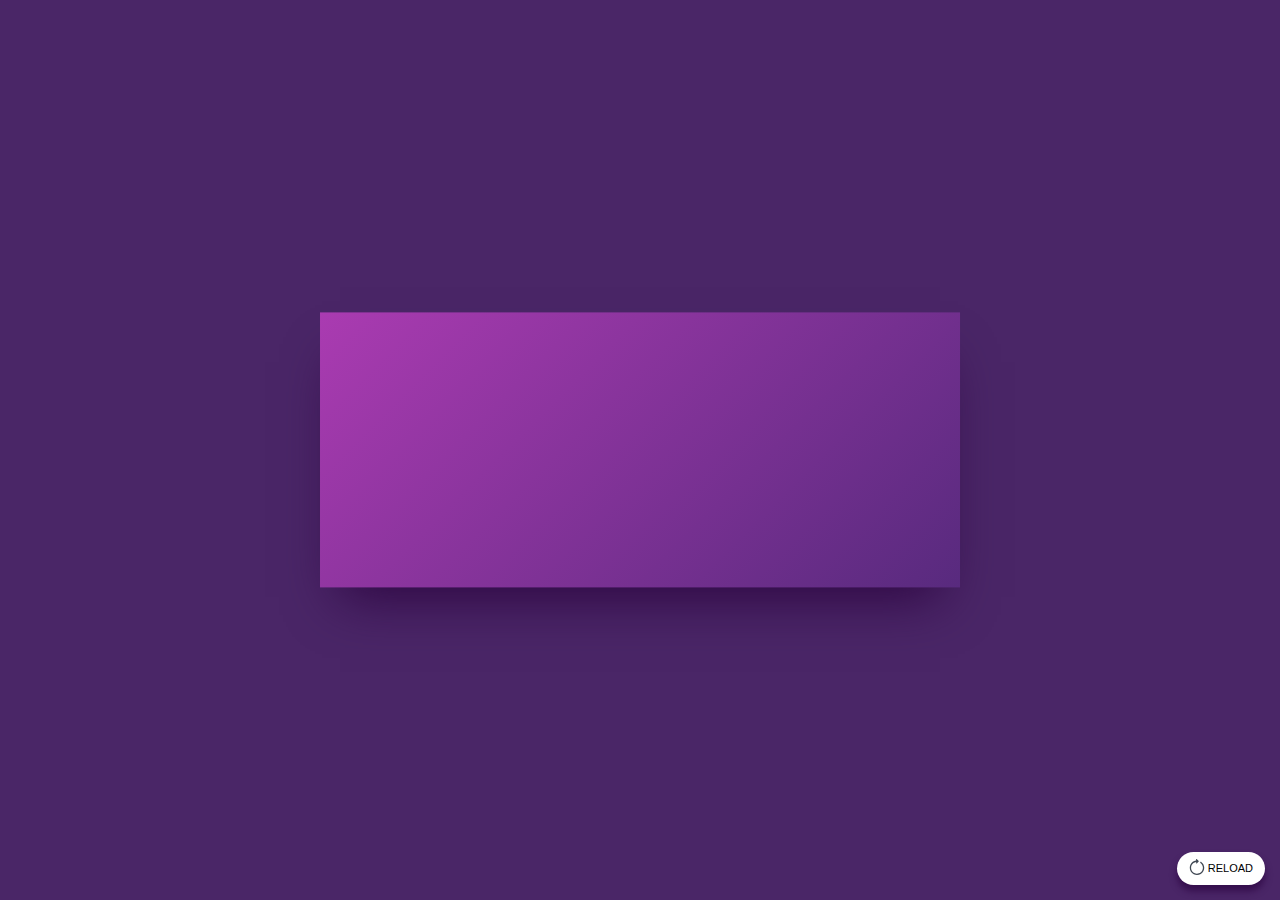
==== index.html @ 08e1f93e "css/ jsのファイルを作りました" ====
<!DOCTYPE html>
<html lang="ja">
<head>
    <meta charset="UTF-8">
    <meta http-equiv="X-UA-Compatible" content="IE=edge">
    <meta name="viewport" content="width=device-width, initial-scale=1.0">
    <title>Document</title>
    <link href="style.css" rel="stylesheet" type="text/css">
    <script type="text/javascript" src="script.js"></script>
</head>
<body>
    <svg class="intro" viewbox="0 0 200 86">
        <text text-anchor="start" x="10" y="30" class="text text-stroke" clip-path="url(#text1)">Where</text>
        <text text-anchor="start" x="10" y="50" class="text text-stroke" clip-path="url(#text2)">Ideas</text>
        <text text-anchor="start" x="10" y="70" class="text text-stroke" clip-path="url(#text3)">Begin.</text>
        <text text-anchor="start" x="10" y="30" class="text text-stroke text-stroke-2" clip-path="url(#text1)">Where</text>
        <text text-anchor="start" x="10" y="50" class="text text-stroke text-stroke-2" clip-path="url(#text2)">Ideas</text>
        <text text-anchor="start" x="10" y="70" class="text text-stroke text-stroke-2" clip-path="url(#text3)">Begin.</text>
        <defs>
          <clipPath id="text1">
            <text text-anchor="start" x="10" y="30" class="text">Where</text>
          </clipPath>
          <clipPath id="text2">
            <text text-anchor="start" x="10" y="50" class="text">Ideas</text>
          </clipPath>
          <clipPath id="text3">
            <text text-anchor="start" x="10" y="70" class="text">Begin.</text>
          </clipPath>
        </defs>
    </svg>
      <div>
        <button class="reload">
        <svg xmlns="http://www.w3.org/2000/svg" xmlns:xlink="http://www.w3.org/1999/xlink" version="1.1" id="Capa_1" x="0px" y="0px" width="16px" height="16px" viewBox="0 0 92.33 92.33" style="enable-background:new 0 0 92.33 92.33;" xml:space="preserve">
      <g>
          <path d="M70.598,16.753c-1.722-1.24-4.113-0.852-5.349,0.866c-1.242,1.716-0.853,4.113,0.865,5.35   c13.613,9.818,18.021,27.857,10.482,42.89c-4.082,8.138-11.088,14.202-19.726,17.066c-8.636,2.871-17.877,2.2-26.013-1.879   c-8.134-4.083-14.197-11.088-17.066-19.722c-2.866-8.642-2.197-17.877,1.886-26.014c4.958-9.89,14.458-16.779,25.413-18.429   c0.074-0.008,0.137-0.036,0.211-0.053l0.157,7.571c0.021,0.839,0.542,1.585,1.321,1.889c0.782,0.305,1.672,0.11,2.25-0.496   l10.904-11.379c0.794-0.828,0.764-2.142-0.062-2.933L44.492,0.577c-0.606-0.582-1.499-0.739-2.267-0.399   c-0.251,0.108-0.476,0.269-0.662,0.462c-0.372,0.389-0.585,0.919-0.579,1.479l0.151,7.212c-0.385-0.063-0.78-0.087-1.188-0.027   c-13.418,2.021-25.052,10.46-31.125,22.571C-1.499,52.451,6.85,77.584,27.424,87.901c5.989,3.005,12.362,4.429,18.646,4.429   c15.306,0,30.065-8.439,37.382-23.028C92.688,50.884,87.284,28.782,70.598,16.753z" fill="#404853"/></svg>  reload
      </button>
      </div>

</body>
</html>
---- style.css ----
body {
  height: 100vh;
  padding: 0;
  margin: 0;
  background: #4a2667;
}

svg.intro {
  background: linear-gradient(135deg, #aa3bb1, #582a7e);
  max-width: 800px;
  position: absolute;
  top: 50%;
  left: 50%;
  transform: translate(-50%, -50%);
  box-shadow: 0 30px 50px -20px rgb(46, 6, 66);
  
  .text { 
    display: none;
  }
  &.go {
    .text {
      font-family: Arial, sans-serif;
      font-size: 20px;
      text-transform: uppercase;
      display: block;
    }
    .text-stroke {
      fill: none;
      stroke: #51256f;
      stroke-width: 2.8px;
      stroke-dashoffset: -900;
      stroke-dasharray: 900;
      stroke-linecap: butt;
      stroke-linejoin: round;
      animation: dash 2.5s ease-in-out forwards;
    }
    .text-stroke:nth-child(2) {
      animation-delay: .3s;
    }
    .text-stroke:nth-child(3) {
      animation-delay: .9s;
    }
    .text-stroke-2 {
      stroke: #f6bdfa;
      animation-delay: 1.2s;
    }
    .text-stroke:nth-child(5) {
      animation-delay: 1.5s;
    }
    .text-stroke:nth-child(6) {
      animation-delay: 1.8s;
    }
  }
}

@keyframes dash {
  100% {
    stroke-dashoffset: 0;
  }
}

.reload {
  position: absolute;
  bottom: 15px;
  right: 15px;
  background: #fff;
  border: none;
  border-radius: 20px;
  outline: none!important;
  font-size: 11px;
  line-height: 1.5;
  padding: 8px 12px;
  text-transform: uppercase;
  z-index: 10;
  cursor: pointer;
  box-shadow: 0 6px 7px #350e4c;
  transition: all .1s cubic-bezier(.67, .13, .1, .81);
  &:hover {
    box-shadow: 0 4px 4px #350e4c;
    transform: translateY(1px);
  }
  &:active {
    box-shadow: 0 1px 2px #244B94;
    transform: translateY(2px);
  }
  svg {
    vertical-align: middle;
    position: relative;
    top: -2px;
  }
}
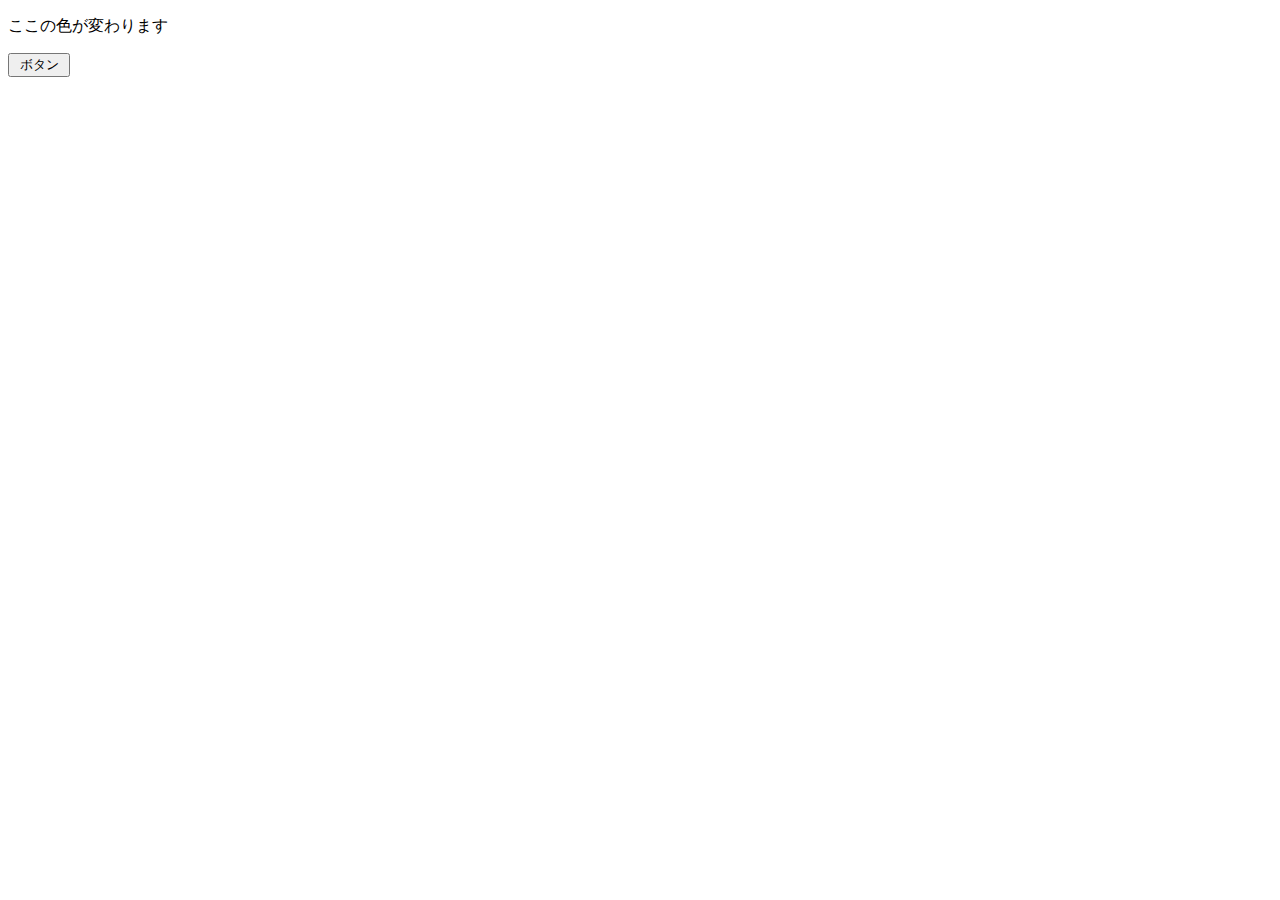
==== commit b71f1a40: "jsの動きを確認しました" ====
--- a/index.html
+++ b/index.html
@@ -6,35 +6,11 @@
     <meta name="viewport" content="width=device-width, initial-scale=1.0">
     <title>Document</title>
     <link href="style.css" rel="stylesheet" type="text/css">
+
     <script type="text/javascript" src="script.js"></script>
 </head>
 <body>
-    <svg class="intro" viewbox="0 0 200 86">
-        <text text-anchor="start" x="10" y="30" class="text text-stroke" clip-path="url(#text1)">Where</text>
-        <text text-anchor="start" x="10" y="50" class="text text-stroke" clip-path="url(#text2)">Ideas</text>
-        <text text-anchor="start" x="10" y="70" class="text text-stroke" clip-path="url(#text3)">Begin.</text>
-        <text text-anchor="start" x="10" y="30" class="text text-stroke text-stroke-2" clip-path="url(#text1)">Where</text>
-        <text text-anchor="start" x="10" y="50" class="text text-stroke text-stroke-2" clip-path="url(#text2)">Ideas</text>
-        <text text-anchor="start" x="10" y="70" class="text text-stroke text-stroke-2" clip-path="url(#text3)">Begin.</text>
-        <defs>
-          <clipPath id="text1">
-            <text text-anchor="start" x="10" y="30" class="text">Where</text>
-          </clipPath>
-          <clipPath id="text2">
-            <text text-anchor="start" x="10" y="50" class="text">Ideas</text>
-          </clipPath>
-          <clipPath id="text3">
-            <text text-anchor="start" x="10" y="70" class="text">Begin.</text>
-          </clipPath>
-        </defs>
-    </svg>
-      <div>
-        <button class="reload">
-        <svg xmlns="http://www.w3.org/2000/svg" xmlns:xlink="http://www.w3.org/1999/xlink" version="1.1" id="Capa_1" x="0px" y="0px" width="16px" height="16px" viewBox="0 0 92.33 92.33" style="enable-background:new 0 0 92.33 92.33;" xml:space="preserve">
-      <g>
-          <path d="M70.598,16.753c-1.722-1.24-4.113-0.852-5.349,0.866c-1.242,1.716-0.853,4.113,0.865,5.35   c13.613,9.818,18.021,27.857,10.482,42.89c-4.082,8.138-11.088,14.202-19.726,17.066c-8.636,2.871-17.877,2.2-26.013-1.879   c-8.134-4.083-14.197-11.088-17.066-19.722c-2.866-8.642-2.197-17.877,1.886-26.014c4.958-9.89,14.458-16.779,25.413-18.429   c0.074-0.008,0.137-0.036,0.211-0.053l0.157,7.571c0.021,0.839,0.542,1.585,1.321,1.889c0.782,0.305,1.672,0.11,2.25-0.496   l10.904-11.379c0.794-0.828,0.764-2.142-0.062-2.933L44.492,0.577c-0.606-0.582-1.499-0.739-2.267-0.399   c-0.251,0.108-0.476,0.269-0.662,0.462c-0.372,0.389-0.585,0.919-0.579,1.479l0.151,7.212c-0.385-0.063-0.78-0.087-1.188-0.027   c-13.418,2.021-25.052,10.46-31.125,22.571C-1.499,52.451,6.85,77.584,27.424,87.901c5.989,3.005,12.362,4.429,18.646,4.429   c15.306,0,30.065-8.439,37.382-23.028C92.688,50.884,87.284,28.782,70.598,16.753z" fill="#404853"/></svg>  reload
-      </button>
-      </div>
-
+    <p id="target">ここの色が変わります</p>
+  <input type="button" value=" ボタン " onclick="changeColor('target');" />
 </body>
 </html>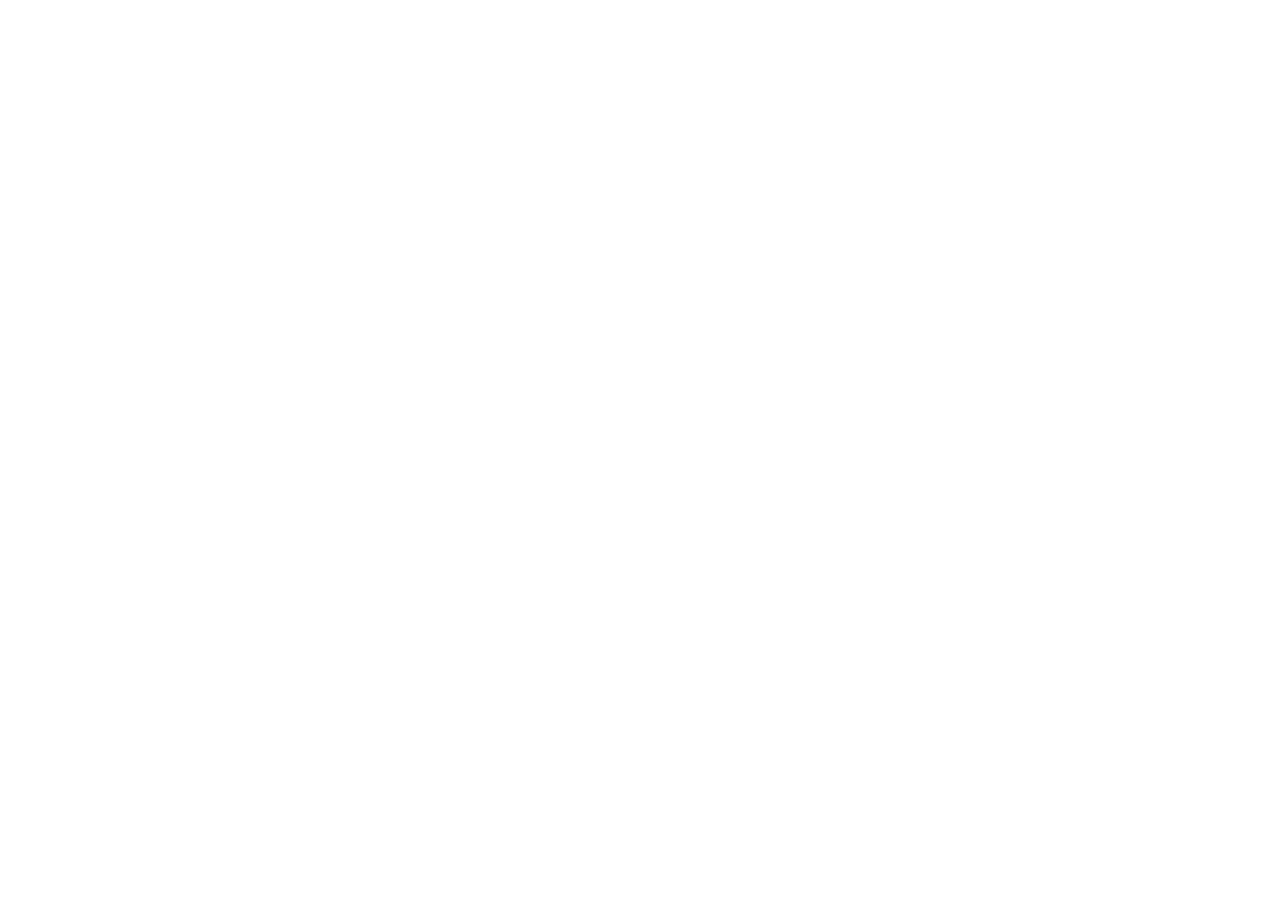
==== commit c4c08ec2: "js: 動作に関するコードのテンプレートを貼りました" ====
--- a/index.html
+++ b/index.html
@@ -10,7 +10,6 @@
     <script type="text/javascript" src="script.js"></script>
 </head>
 <body>
-    <p id="target">ここの色が変わります</p>
-  <input type="button" value=" ボタン " onclick="changeColor('target');" />
+    
 </body>
 </html>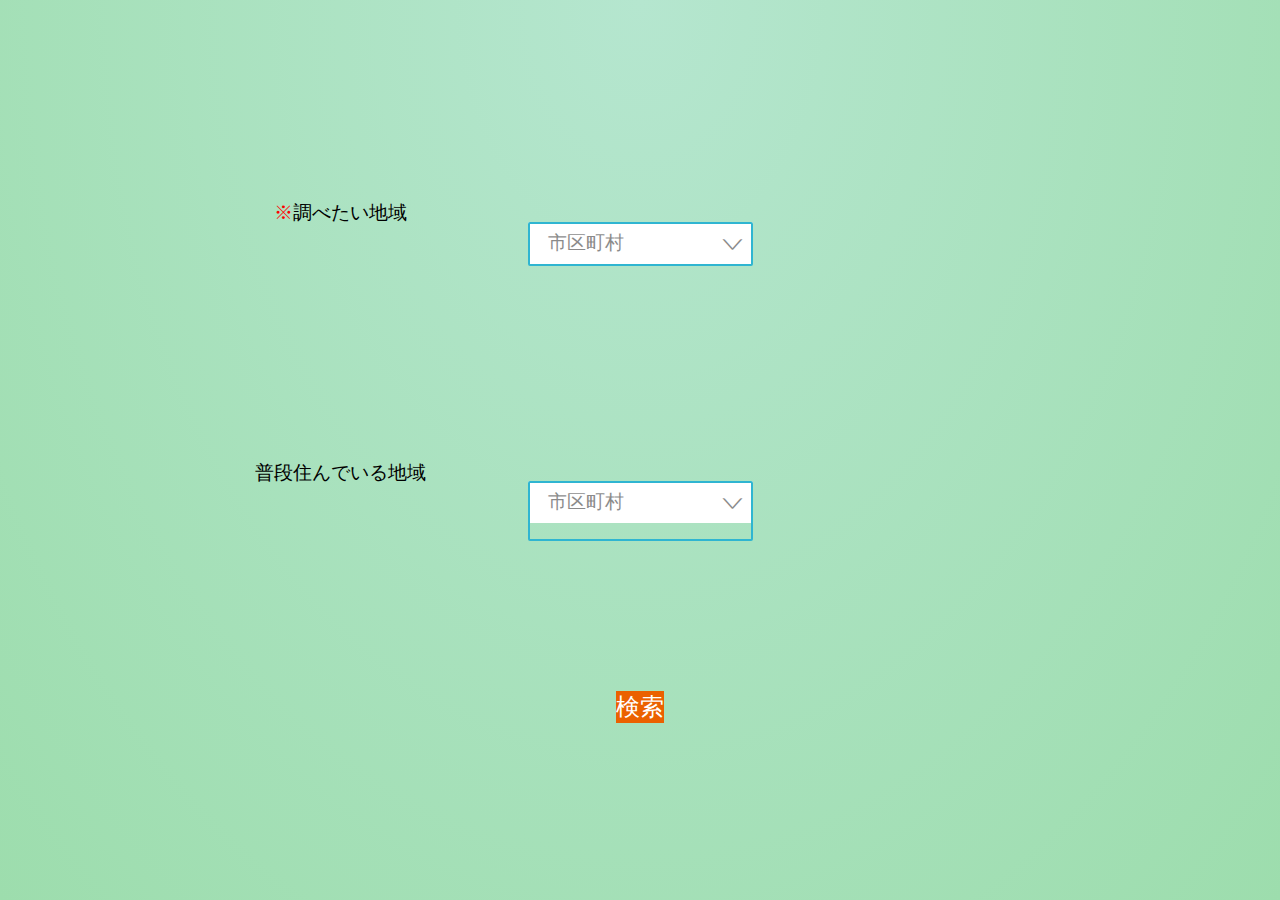
==== commit c7b6bd70: "html/css/js 繋げました" ====
--- a/index.html
+++ b/index.html
@@ -10,6 +10,93 @@
     <script type="text/javascript" src="script.js"></script>
 </head>
 <body>
+  <form class="wrap">
+    <p><span style="color:red;">※</span>調べたい地域
+    <ul class="select1">
+      <li>
+        <input class="select_close" type="radio" name="awesomeness" id="awesomeness-close" value=""/>
+        <span class="select_label select_label-placeholder">市区町村</span>
+      </li>
+      
+      <li class="select_items">
+        <input class="select_expand" type="radio" name="awesomeness" id="awesomeness-opener"/>
+        <label class="select_closeLabel" for="awesomeness-close"></label>
+        
+        <ul class="select_options">
+          <li class="select_option">
+            <input class="select_input" type="radio" name="awesomeness" id="awesomeness-toshima"/>
+            <label class="select_label" for="awesomeness-toshima">豊島区</label>
+          </li>
+  
+          <li class="select_option">
+            <input class="select_input" type="radio" name="awesomeness" id="awesomeness-shibuya"/>
+            <label class="select_label" for="awesomeness-shibuya">渋谷区</label>
+          </li>
+  
+          <li class="select_option">
+            <input class="select_input" type="radio" name="awesomeness" id="awesomeness-bunkyou"/>
+            <label class="select_label" for="awesomeness-bunkyou">文京区</label>
+          </li>
+  
+        </ul>
+        
+        <label class="select_expandLabel" for="awesomeness-opener"></label>
+      </li>
+    </ul>
+    </p>
+
+    <p>普段住んでいる地域
+    <ul class="select2">
+      <li>
+        <input class="select2_close" type="radio" name="awesomeness2" id="awesomeness2-close" value=""/>
+        <span class="select2_label select2_label-placeholder">市区町村</span>
+      </li>
+      
+      <li class="select2_items">
+        <input class="select2_expand" type="radio" name="awesomeness2" id="awesomeness2-opener"/>
+        <label class="select2_closeLabel" for="awesomeness2-close"></label>
+        
+        <ul class="select2_options">
+          <li class="select2_option">
+            <input class="selec2_input" type="radio" name="awesomeness2" id="awesomeness2-toshima"/>
+            <label class="select2_label" for="awesomeness2-toshima">豊島区</label>
+          </li>
+  
+          <li class="select2_option">
+            <input class="select2_input" type="radio" name="awesomeness2" id="awesomeness2-shibuya"/>
+            <label class="select2_label" for="awesomeness2-shibuya">渋谷区</label>
+          </li>
+  
+          <li class="select2_option">
+            <input class="select2_input" type="radio" name="awesomeness2" id="awesomeness2-bunkyou"/>
+            <label class="select2_label" for="awesomeness2-bunkyou">文京区</label>
+          </li>
+  
+        </ul>
+        
+        <label class="select2_expandLabel" for="awesomeness2-opener"></label>
+      </li>
+    </ul>
+   </p>
+
+    <div class="form-example">
+      <input type="submit" value="検索">
+    </div>
+
     
+  </form>
+  
+  <!--
+    <p id="target">ここの色が変わります</p>
+    <form id="form1">
+      <input id="sbox"  id="s" name="s" type="text" placeholder="キーワードを入力" />
+      <input id="sbtn" type="submit" value="検索" />
+    </form>
+    <form id="form2">
+      <input id="sbox"  id="t" name="t" type="text" placeholder="キーワードを入力" />
+      <input id="sbtn" type="submit" value="検索" />
+    </form>
+  <input type="button" value=" ボタン " onclick="changeColor('target');" />
+  -->
 </body>
 </html>--- a/style.css
+++ b/style.css
@@ -0,0 +1,560 @@
+/*------------∞
+|  reset.css  |
+∞------------*/
+/* ∞∞ postcss ∞∞ */
+
+/* ∞∞ font ∞∞ */
+@import url(https://fonts.googleapis.com/css?family=Lato:300,900);
+body {
+  font-family: 'Lato', sans-serif;
+}
+/* ∞∞ global ∞∞ */
+  * {
+    position: relative;
+    margin: 0;
+    padding: 0;
+    box-sizing: border-box;
+    border-color: inherit;
+  }
+
+  body {
+    width: 100vw;
+    height: 100vh;
+    overflow-x: hidden;
+    overflow-y: scroll;
+    font-size: 100%;
+    font-style: normal;
+    font-weight: 300;
+    line-height: 1;
+    margin: 0;
+    padding: 0;
+  }
+  
+/* ∞∞ text styling ∞∞ */
+  h1, h2, h3, h4, h5, h6, p, em, a, b, strong {
+    font-style: normal;
+    font-weight: 300;
+  }
+
+  strong {
+    font-size: 1.15em;
+  }
+
+  small {
+    font-size: .85em;
+  }
+
+  ul,
+  ol,
+  menu {
+    list-style: none;
+  }
+
+  sub,
+  sup {
+    font-size: .75em;
+    line-height: 0;
+    position: relative;
+    vertical-align: baseline;
+  }
+  
+  sup {
+    top: -0.5em;
+  }
+  
+  sub {
+    bottom: -0.25em;
+  }
+
+  code,
+  kbd,
+  pre,
+  samp {
+    font-family: monospace, monospace;
+    font-size: 1em;
+  }
+
+  abbr[title] {
+    border-bottom: 1px dotted;
+  }
+  
+  dfn {
+    font-style: italic;
+  }
+
+/* ∞∞ form elements ∞∞ */
+  button,
+  input,
+  optgroup,
+  select1,
+  select2,
+  textarea {
+    color: inherit;
+    font: inherit;
+    margin: 0;
+    background: transparent;
+    outline: none;
+    border: none;
+    border-radius: 0;
+    -webkit-appearance: none;
+       -moz-appearance: none;
+            appearance: none;
+  }
+  
+  button,
+  select1,
+  select2 {
+    text-transform: none;
+    cursor: pointer;
+  }
+
+  button[disabled],
+  html input[disabled] {
+    cursor: default;
+  }
+  
+  fieldset {
+    border: none;
+    margin: 0;
+    padding: 0;
+    min-width: 0;
+  }
+
+  textarea {
+    resize: none;
+  }
+
+/* ∞∞ link styling ∞∞ */
+  a {
+    display: inline;
+    text-decoration: none;
+    color: inherit;
+    cursor: pointer;
+  }
+
+  a:active,
+  a:hover {
+    outline: 0;
+  }
+
+  /* a::before {
+    width: 100%;
+    height: .2rem;
+    position: absolute;
+    bottom: 0;
+    left: 0;
+    background-color: #7ac;
+  }
+
+  a:hover::before {
+    background-color: #49e;
+    height: .35rem;
+  } */
+
+/* ∞∞ hr using box ∞∞ */
+  hr {
+    border: none;
+    box-sizing: border-box;
+    height: .075rem;
+  }
+
+/* ∞∞ hidden ∞∞ */
+  [hidden],
+  template {
+    display: none;
+  }
+
+/* ∞∞ media specific ∞∞ */
+  audio:not([controls]) {
+    display: none;
+    height: 0;
+  }
+
+/* ∞∞ tables ∞∞ */
+  table {
+    border-collapse: collapse;
+    border-spacing: 0;
+    border: none;
+  }
+
+  td,
+  th {
+    margin: 0;
+    padding: 0;
+    font-weight: inherit;
+    text-align: inherit;
+  }
+
+
+/*====================================================== ∞∞ browser specific ∞∞ */
+
+/* ∞∞ IE ∞∞ */
+  article,
+  aside,
+  details,
+  figcaption,
+  figure,
+  footer,
+  header,
+  main,
+  menu,
+  nav,
+  section,
+  summary {
+    display: block;
+  }
+  
+  audio,
+  canvas,
+  progress,
+  video {
+    display: inline-block;
+    vertical-align: baseline;
+  }
+
+  a {
+    background-color: transparent;
+  }
+
+  button {
+    overflow: visible;
+  }
+
+  html {
+    -ms-text-size-adjust: 100%;
+  }
+
+  img {
+    border: none;
+  }
+
+  input[type="checkbox"],
+  input[type="radio"] {
+    box-sizing: border-box;
+    padding: 0;
+  }
+
+  legend {
+    border: none;
+    padding: 0;
+  }
+
+  mark {
+    background: #ff0;
+    color: #000;
+  }
+
+  svg:not(:root) {
+    overflow: hidden;
+  }
+
+  textarea {
+    overflow: auto;
+  }
+
+/* ∞∞ moz ∞∞ */
+  body {
+    -moz-osx-font-smoothing: grayscale;
+  }
+
+  button::-moz-focus-inner,
+  input::-moz-focus-inner {
+    border: none;
+    padding: 0;
+  }
+
+  input {
+    line-height: normal;
+  }
+
+/* ∞∞ webkit ∞∞ */
+  * {
+    -webkit-margin-before: 0;
+    -webkit-margin-after: 0;
+  }
+
+  html {
+    -webkit-text-size-adjust: 100%;
+  }
+
+  body {
+    -webkit-font-smoothing: antialiased !important;
+  }
+
+  blockquote {
+    -webkit-margin-before: 0;
+    -webkit-margin-after: 0;
+    -webkit-margin-start: 0;
+    -webkit-margin-end: 0;
+  }
+
+  fieldset {
+    -webkit-margin-start: 0;
+    -webkit-margin-end: 0;
+    -webkit-padding-before: 0;
+    -webkit-padding-start: 0;
+    -webkit-padding-end: 0;
+    -webkit-padding-after: 0;
+  }
+
+  input[type=number]::-webkit-inner-spin-button, 
+  input[type=number]::-webkit-outer-spin-button { 
+    -webkit-appearance: none; 
+    margin: 0; 
+    height: auto;
+  }
+
+  input[type="search"] {
+    -webkit-appearance: textfield;
+  }
+
+  input[type="search"]::-webkit-search-cancel-button,
+  input[type="search"]::-webkit-search-decoration,
+  progress {
+    -webkit-appearance: none;
+  }
+form {
+  width: 100%;
+  height: 100%;
+  padding-bottom: 75px;
+  display: flex;
+  justify-content: center;
+  align-items: center;
+  background-image: radial-gradient(at top, #b5e6cf, #9dddad);
+}
+
+.select1 {
+  width: 225px;
+  height: 40px;
+  cursor: pointer;
+  background-color: white;
+  box-shadow: 0 2px 0 white;
+  border-radius: 2px;
+}
+
+.select2 {
+    width: 225px;
+    height: 40px;
+    cursor: pointer;
+    background-color: white;
+    box-shadow: 0 2px 0 white;
+    border-radius: 2px;
+  }
+
+.select_expand {
+    width: 0;
+    height: 40px;
+    position: absolute;
+    top: 0;
+    right: 0;
+  }
+
+.select2_expand {
+    width: 0;
+    height: 40px;
+    position: absolute;
+    top: 0;
+    right: 0;
+  }
+
+.select_expand::after {
+      content: '\003E';
+      position: absolute;
+      top: 50%;
+      right: 0;
+      transform: translate(-50%, -50%) rotate(90deg) scaleY(1.75);
+      color: #3e3e3e;
+      font-size: 28px;
+      pointer-events: none;
+      z-index: 2;
+      transition: all 250ms cubic-bezier(.4,.25,.3,1);
+      opacity: .6;
+    }
+.select2_expand::after {
+    content: '\003E';
+    position: absolute;
+    top: 50%;
+    right: 0;
+    transform: translate(-50%, -50%) rotate(90deg) scaleY(1.75);
+    color: #3e3e3e;
+    font-size: 28px;
+    pointer-events: none;
+    z-index: 2;
+    transition: all 250ms cubic-bezier(.4,.25,.3,1);
+    opacity: .6;
+    }
+.wrap{
+    display:flex;
+    flex-flow:column;
+}
+
+.select_expand:hover::after {opacity: 1}
+.select2_expand:hover::after {opacity: 1}
+
+.select_expand:checked::after {transform: translate(-50%, -50%) rotate(90deg) scaleX(-1) scaleY(1.75);}
+.select2_expand:checked::after {transform: translate(-50%, -50%) rotate(90deg) scaleX(-1) scaleY(1.75);}
+
+.select_expandLabel {
+    display: block;
+    width: 100%;
+    height: 40px;
+    position: absolute;
+    top: 0;
+    left: 0;
+    cursor: pointer;
+  }
+.select2_expandLabel {
+    display: block;
+    width: 100%;
+    height: 40px;
+    position: absolute;
+    top: 0;
+    left: 0;
+    cursor: pointer;
+}
+
+.select_close {display: none}
+.select2_close {display: none}
+
+.select_closeLabel {
+    width: 100vw;
+    height: 100vh;
+    position: fixed;
+    top: 0;
+    left: 0;
+    display: none;
+  }
+  .select2_closeLabel {
+    width: 100vw;
+    height: 100vh;
+    position: fixed;
+    top: 0;
+    left: 0;
+    display: none;
+  }
+
+.select_items {
+    width: 100%;
+    position: absolute;
+    top: 0;
+    left: 0;
+    border: 2px solid #2fb5d1;
+    border-radius: 2px;
+    padding-top: 40px;
+  }
+  .select2_items {
+    width: 100%;
+    position: absolute;
+    top: 0;
+    left: 0;
+    border: 2px solid #2fb5d1;
+    border-radius: 2px;
+    padding-top: 40px;
+  }
+
+.select_input {display: none}
+.select2_input {display: none}
+
+.select_label {
+    transition: all 250ms cubic-bezier(.4,.25,.3,1);
+    display: block;
+    height: 0;
+    font-size: 1.2rem;
+    line-height: 40px;
+    overflow: hidden;
+    color: #3e3e3e;
+    background-color: #fff;
+    cursor: pointer;
+    padding-left: 20px;
+  }
+  .select2_label {
+    transition: all 250ms cubic-bezier(.4,.25,.3,1);
+    display: block;
+    height: 0;
+    font-size: 1.2rem;
+    line-height: 40px;
+    overflow: hidden;
+    color: #3e3e3e;
+    background-color: #fff;
+    cursor: pointer;
+    padding-left: 20px;
+  }
+
+.select_label-placeholder {
+      height: 40px;
+      vertical-align: middle;
+      position: absolute;
+      top: 0;
+      left: 0;
+      opacity: .6;
+      background-color: transparent;
+    }
+
+.select2_label-placeholder {
+    height: 40px;
+    vertical-align: middle;
+    position: absolute;
+    top: 0;
+    left: 0;
+    opacity: .6;
+    background-color: transparent;
+}
+
+.select_expand:checked + .select_closeLabel {
+      display: block;
+    }
+.select2_expand:checked + .selec2t_closeLabel {
+    display: block;
+    
+    }
+
+.select_expand:checked + .select_closeLabel + .select_options .select_label {
+          height: 40px;
+        }
+.select2_expand:checked + .select2_closeLabel + .select2_options .select2_label {
+    height: 40px;
+    }
+
+.select_expand:checked + .select_closeLabel + .select_options .select_label:hover {background-color: #f7f7f7}
+.select2_expand:checked + .select2_closeLabel + .select2_options .select2_label:hover {background-color: #f7f7f7}
+
+.select_expand:checked + .select_closeLabel + .select_options + .select_expandLabel {display: none}
+.select2_expand:checked + .select2_closeLabel + .select2_options + .select2_expandLabel {display: none}
+
+.select_input:checked + .select_label {
+    height: 40px;
+    margin-top: -40px;
+  }
+
+  .select2_input:checked + .select2_label {
+    height: 40px;
+    margin-top: -40px;
+  }
+
+
+form.form-example {
+    display: table;
+}
+
+div.form-example {
+    display: table-row;
+}
+
+.form-example,
+a.form-example {
+  color: #fff;
+  background-color: #eb6100;
+  margin-top:70px;
+  font-size: 1.5rem;
+}
+.form-example:hover,
+a.form-example:hover {
+  color: #fff;
+  background: #f56500;
+}
+p {
+    text-align: left;
+    left:-300px;
+    margin-top: 100px;
+    font-size: 1.2rem;
+  }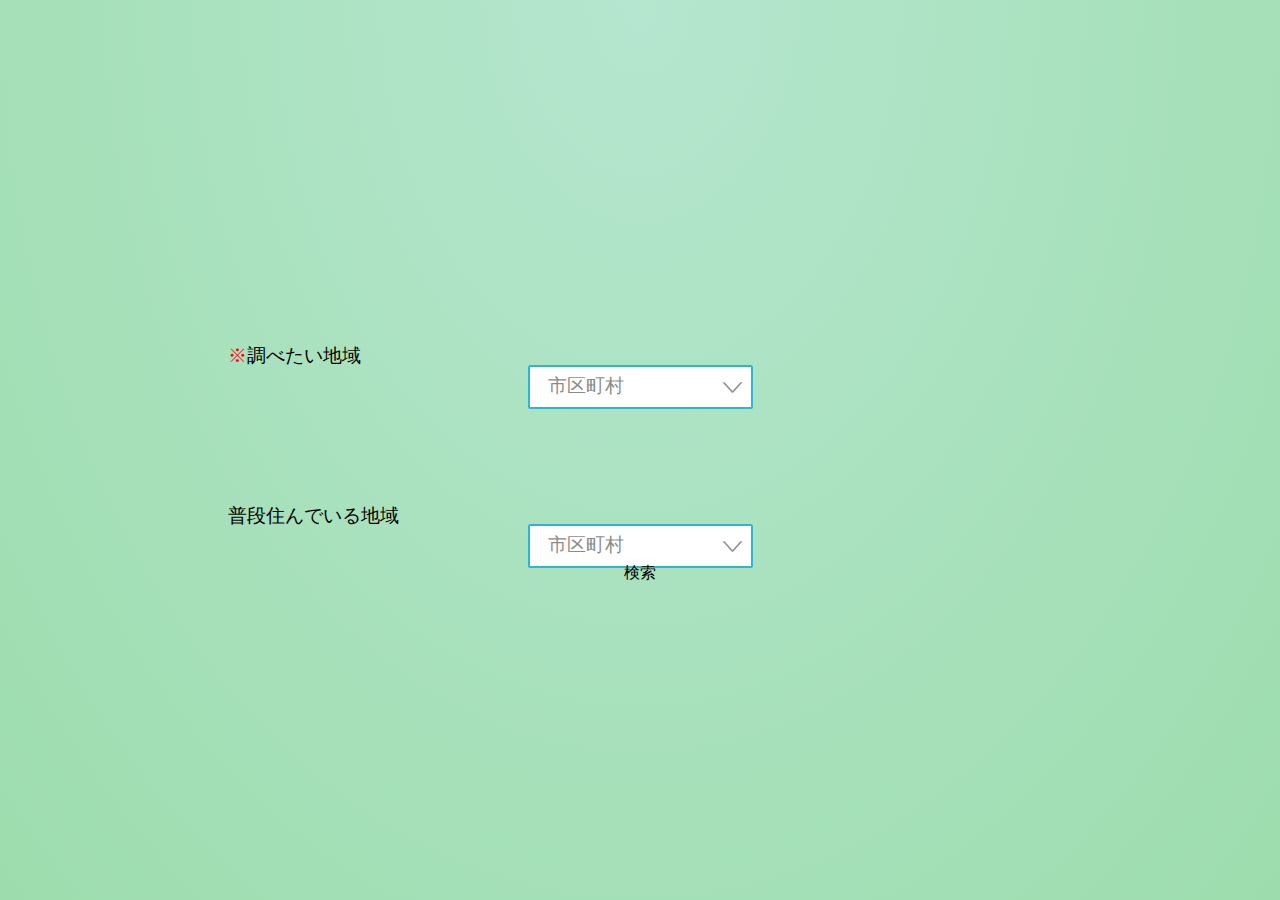
==== commit fe9b1581: "index.htmlは大枠ができていて、result.htmlは未完成です。" ====
--- a/index.html
+++ b/index.html
@@ -11,77 +11,83 @@
 </head>
 <body>
   <form class="wrap">
-    <p><span style="color:red;">※</span>調べたい地域
-    <ul class="select1">
-      <li>
-        <input class="select_close" type="radio" name="awesomeness" id="awesomeness-close" value=""/>
-        <span class="select_label select_label-placeholder">市区町村</span>
-      </li>
-      
-      <li class="select_items">
-        <input class="select_expand" type="radio" name="awesomeness" id="awesomeness-opener"/>
-        <label class="select_closeLabel" for="awesomeness-close"></label>
+    <div class="hello">
+      <p><nobr><span style="color:red;">※</span>調べたい地域</nobr></p>
+      <ul class="select1">
+        <li>
+          <input class="select_close" type="radio" name="awesomeness" id="awesomeness-close" value=""/>
+          <span class="select_label select_label-placeholder">市区町村</span>
+        </li>
         
-        <ul class="select_options">
-          <li class="select_option">
-            <input class="select_input" type="radio" name="awesomeness" id="awesomeness-toshima"/>
-            <label class="select_label" for="awesomeness-toshima">豊島区</label>
-          </li>
-  
-          <li class="select_option">
-            <input class="select_input" type="radio" name="awesomeness" id="awesomeness-shibuya"/>
-            <label class="select_label" for="awesomeness-shibuya">渋谷区</label>
-          </li>
-  
-          <li class="select_option">
-            <input class="select_input" type="radio" name="awesomeness" id="awesomeness-bunkyou"/>
-            <label class="select_label" for="awesomeness-bunkyou">文京区</label>
-          </li>
-  
-        </ul>
+        <li class="select_items">
+          <input class="select_expand" type="radio" name="awesomeness" id="awesomeness-opener"/>
+          <label class="select_closeLabel" for="awesomeness-close"></label>
+          
+          <ul class="select_options">
+            <li class="select_option">
+              <input class="select_input" type="radio" name="awesomeness" id="awesomeness-toshima"/>
+              <label class="select_label" for="awesomeness-toshima">豊島区</label>
+            </li>
+    
+            <li class="select_option">
+              <input class="select_input" type="radio" name="awesomeness" id="awesomeness-shibuya"/>
+              <label class="select_label" for="awesomeness-shibuya">渋谷区</label>
+            </li>
+    
+            <li class="select_option">
+              <input class="select_input" type="radio" name="awesomeness" id="awesomeness-bunkyou"/>
+              <label class="select_label" for="awesomeness-bunkyou">文京区</label>
+            </li>
+    
+          </ul>
+          
+          <label class="select_expandLabel" for="awesomeness-opener"></label>
+        </li>
+      </ul>
+    </div>
+    <div class ="hello2">
+      <p><nobr>普段住んでいる地域</nobr></p>
+      <ul class="select2">
+        <li>
+          <input class="select2_close" type="radio" name="awesomeness2" id="awesomeness2-close" value=""/>
+          <span class="select2_label select2_label-placeholder">市区町村</span>
+        </li>
         
-        <label class="select_expandLabel" for="awesomeness-opener"></label>
-      </li>
-    </ul>
-    </p>
+        <li class="select2_items">
+          <input class="select2_expand" type="radio" name="awesomeness2" id="awesomeness2-opener"/>
+          <label class="select2_closeLabel" for="awesomeness2-close"></label>
+          
+          <ul class="select2_options">
+            <li class="select2_option">
+              <input class="select2_input" type="radio" name="awesomeness2" id="awesomeness2-toshima"/>
+              <label class="select2_label" for="awesomeness2-toshima">豊島区</label>
+            </li>
+    
+            <li class="select2_option">
+              <input class="select2_input" type="radio" name="awesomeness2" id="awesomeness2-shibuya"/>
+              <label class="select2_label" for="awesomeness2-shibuya">渋谷区</label>
+            </li>
+    
+            <li class="select2_option">
+              <input class="select2_input" type="radio" name="awesomeness2" id="awesomeness2-bunkyou"/>
+              <label class="select2_label" for="awesomeness2-bunkyou">文京区</label>
+            </li>
+    
+          </ul>
+          
+          <label class="select2_expandLabel" for="awesomeness2-opener"></label>
+        </li>
+      </ul>
+    </div>
 
-    <p>普段住んでいる地域
-    <ul class="select2">
-      <li>
-        <input class="select2_close" type="radio" name="awesomeness2" id="awesomeness2-close" value=""/>
-        <span class="select2_label select2_label-placeholder">市区町村</span>
-      </li>
-      
-      <li class="select2_items">
-        <input class="select2_expand" type="radio" name="awesomeness2" id="awesomeness2-opener"/>
-        <label class="select2_closeLabel" for="awesomeness2-close"></label>
-        
-        <ul class="select2_options">
-          <li class="select2_option">
-            <input class="selec2_input" type="radio" name="awesomeness2" id="awesomeness2-toshima"/>
-            <label class="select2_label" for="awesomeness2-toshima">豊島区</label>
-          </li>
-  
-          <li class="select2_option">
-            <input class="select2_input" type="radio" name="awesomeness2" id="awesomeness2-shibuya"/>
-            <label class="select2_label" for="awesomeness2-shibuya">渋谷区</label>
-          </li>
-  
-          <li class="select2_option">
-            <input class="select2_input" type="radio" name="awesomeness2" id="awesomeness2-bunkyou"/>
-            <label class="select2_label" for="awesomeness2-bunkyou">文京区</label>
-          </li>
-  
-        </ul>
-        
-        <label class="select2_expandLabel" for="awesomeness2-opener"></label>
-      </li>
-    </ul>
-   </p>
 
+   <a href="result.html" class="btn btn--orange btn--radius" >検索</a>
+
+   <!--
     <div class="form-example">
-      <input type="submit" value="検索">
+      <input type="button" onclick="location.href='result.html'" value="検索">
     </div>
+    -->
 
     
   </form>
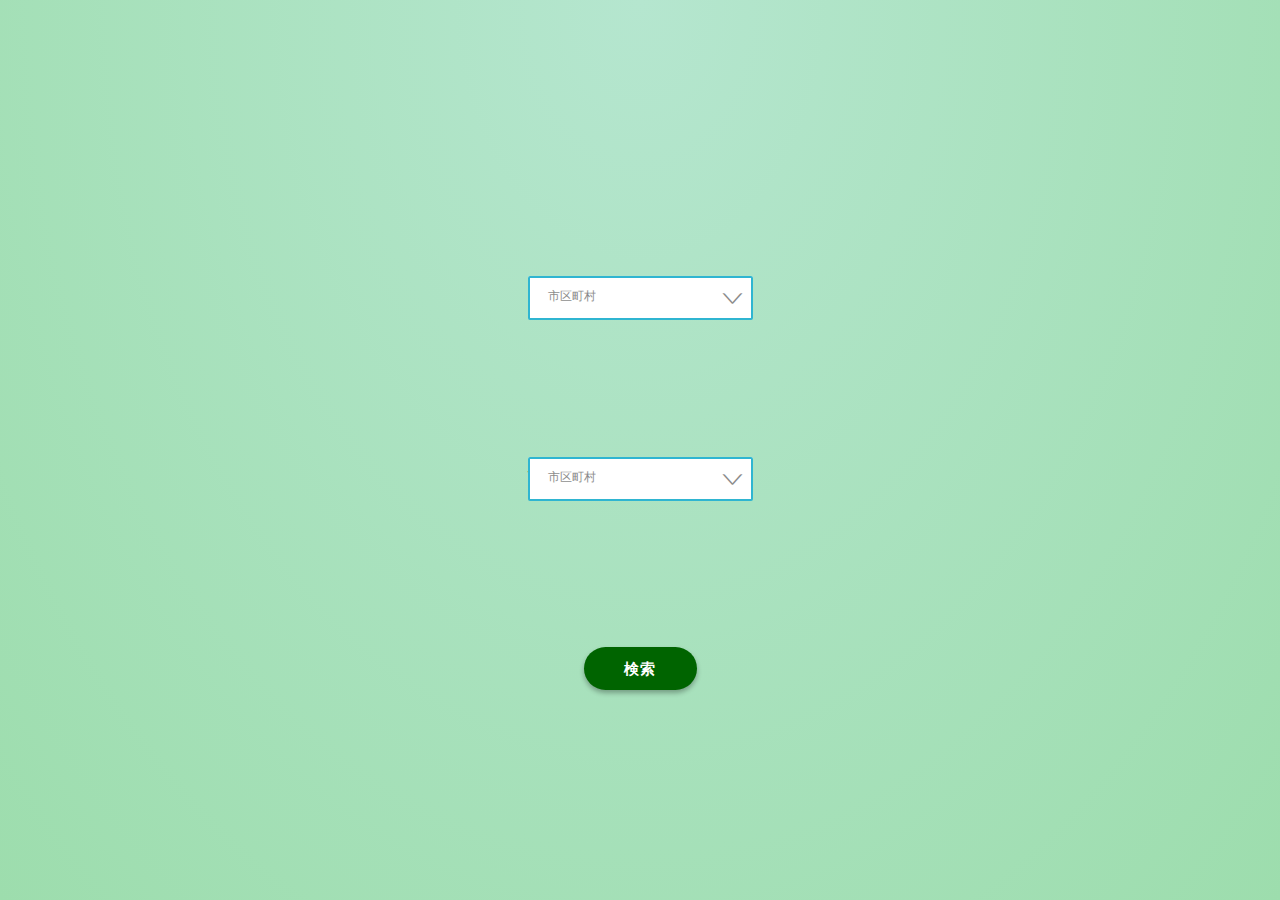
==== commit 4961c10d: "test.htmlの検索が出るようにしました" ====
--- a/index.html
+++ b/index.html
@@ -81,7 +81,7 @@
     </div>
 
 
-   <a href="result.html" class="btn btn--orange btn--radius" >検索</a>
+   <a href="result.html" class="btn btn--orange btn--radius btn--cubic btn--shadow" >検索</a>
 
    <!--
     <div class="form-example">
--- a/style.css
+++ b/style.css
@@ -324,6 +324,7 @@
 }
 
 .select1 {
+margin-top: -22px;
   width: 225px;
   height: 40px;
   cursor: pointer;
@@ -333,6 +334,7 @@
 }
 
 .select2 {
+    margin-top: -22px;
     width: 225px;
     height: 40px;
     cursor: pointer;
@@ -433,7 +435,8 @@
     display: none;
   }
 
-.select_items {
+.select_items,
+.select2_items {
     width: 100%;
     position: absolute;
     top: 0;
@@ -442,15 +445,7 @@
     border-radius: 2px;
     padding-top: 40px;
   }
-  .select2_items {
-    width: 100%;
-    position: absolute;
-    top: 0;
-    left: 0;
-    border: 2px solid #2fb5d1;
-    border-radius: 2px;
-    padding-top: 40px;
-  }
+
 
 .select_input {display: none}
 .select2_input {display: none}
@@ -503,7 +498,7 @@
 .select_expand:checked + .select_closeLabel {
       display: block;
     }
-.select2_expand:checked + .selec2t_closeLabel {
+.select2_expand:checked + .select2_closeLabel {
     display: block;
     
     }
@@ -540,21 +535,116 @@
     display: table-row;
 }
 
-.form-example,
-a.form-example {
+div.hello2,
+div.hello{
+    margin-top: 150px;
+}
+*,
+*:before,
+*:after {
+  -webkit-box-sizing: inherit;
+  box-sizing: inherit;
+}
+
+html {
+  -webkit-box-sizing: border-box;
+  box-sizing: border-box;
+  font-size: 62.5%;/*rem算出をしやすくするために*/
+}
+
+.btn,
+a.btn,
+button.btn {
+  font-size: 1.6rem;
+  font-weight: 700;
+  line-height: 1.5;
+  position: relative;
+  display: inline-block;
+  padding: 1rem 4rem;
+  cursor: pointer;
+  -webkit-user-select: none;
+  -moz-user-select: none;
+  -ms-user-select: none;
+  user-select: none;
+  -webkit-transition: all 0.3s;
+  transition: all 0.3s;
+  text-align: center;
+  vertical-align: middle;
+  text-decoration: none;
+  letter-spacing: 0.1em;
+  color: #212529;
+  border-radius: 0.5rem;
+}
+
+.btn--orange,
+a.btn--orange{
   color: #fff;
-  background-color: #eb6100;
-  margin-top:70px;
+  background-color:#006400;
+  margin-top:150px;
   font-size: 1.5rem;
 }
-.form-example:hover,
-a.form-example:hover {
+.btn--orange:hover,
+a.btn--orange:hover {
   color: #fff;
-  background: #f56500;
-}
+  background: #006400;
+}
+a.btn--radius {
+    border-radius: 100vh;
+ }
+ a.btn--shadow {
+  -webkit-box-shadow: 0 3px 5px rgba(0, 0, 0, .3);
+  box-shadow: 0 3px 5px rgba(0, 0, 0, .3);
+}
+/*pはindex.htmlを使うときはコメントアウト外す必要がある*/
 p {
-    text-align: left;
-    left:-300px;
-    margin-top: 100px;
-    font-size: 1.2rem;
-  }+    /*text-align: left;
+    left:-300px;*/
+    font-size: 1.3rem;
+    font-weight:bold;/*太字*/
+    font-family: 'M PLUS Rounded 1c', sans-serif;
+  }
+  .search_container{
+    border: solid 2px #2fb5d1;
+    box-sizing: border-box;
+    position: relative;
+    border: 1px solid #999;
+    display: block;
+    /*padding: 3px 10px;*/
+    /*border-radius: 20px;*/
+    /*height: 2.3em;
+    width: 260px;*/
+  }
+  .search_container input[type="text"]{
+    border: none;
+    position: relative;
+    height: 2.0em;
+  }
+  .search_container input[type="text"]:focus {
+    outline: 0;
+  }
+  
+  
+  /*
+  .search-input{
+    border: solid 2px #2fb5d1;
+    position: absolute;
+    top: 0;
+    right: 0;
+    bottom: 0;
+    left: 0;
+    margin: auto;
+    width: 60px;
+    height: 20px;
+  }
+
+  .search-input-trash{
+    border: solid 2px #2fb5d1;
+    position: absolute;
+    top: 0;
+    right: 0;
+    bottom: 0;
+    left: 0;
+    margin: auto;
+    width: 60px;
+    height: 20px;s
+  }*/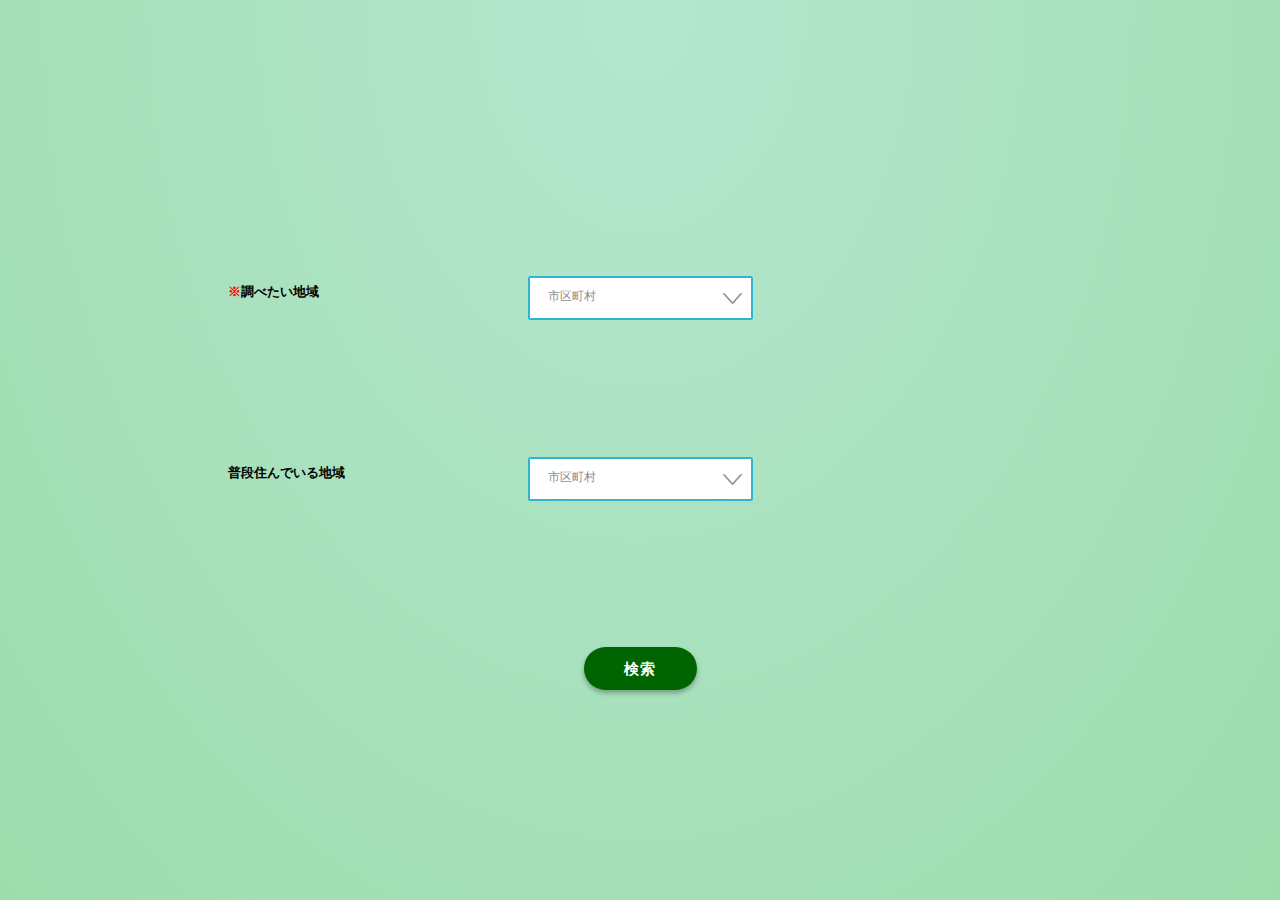
==== commit 2406f650: "デザインを整えました" ====
--- a/index.html
+++ b/index.html
@@ -5,7 +5,7 @@
     <meta http-equiv="X-UA-Compatible" content="IE=edge">
     <meta name="viewport" content="width=device-width, initial-scale=1.0">
     <title>Document</title>
-    <link href="style.css" rel="stylesheet" type="text/css">
+    <link href="in_style.css" rel="stylesheet" type="text/css">
 
     <script type="text/javascript" src="script.js"></script>
 </head>
--- a/in_style.css
+++ b/in_style.css
@@ -0,0 +1,649 @@
+/*------------∞
+|  reset.css  |
+∞------------*/
+/* ∞∞ postcss ∞∞ */
+
+/* ∞∞ font ∞∞ */
+@import url(https://fonts.googleapis.com/css?family=Lato:300,900);
+body {
+  font-family: 'Lato', sans-serif;
+}
+/* ∞∞ global ∞∞ */
+  * {
+    position: relative;
+    margin: 0;
+    padding: 0;
+    box-sizing: border-box;
+    border-color: inherit;
+  }
+
+  body {
+    width: 100vw;
+    height: 100vh;
+    overflow-x: hidden;
+    overflow-y: scroll;
+    font-size: 100%;
+    font-style: normal;
+    font-weight: 300;
+    line-height: 1;
+    margin: 0;
+    padding: 0;
+  }
+  
+/* ∞∞ text styling ∞∞ */
+  h1, h2, h3, h4, h5, h6, p, em, a, b, strong {
+    font-style: normal;
+    font-weight: 300;
+  }
+
+  strong {
+    font-size: 1.15em;
+  }
+
+  small {
+    font-size: .85em;
+  }
+
+  ul,
+  ol,
+  menu {
+    list-style: none;
+  }
+
+  sub,
+  sup {
+    font-size: .75em;
+    line-height: 0;
+    position: relative;
+    vertical-align: baseline;
+  }
+  
+  sup {
+    top: -0.5em;
+  }
+  
+  sub {
+    bottom: -0.25em;
+  }
+
+  code,
+  kbd,
+  pre,
+  samp {
+    font-family: monospace, monospace;
+    font-size: 1em;
+  }
+
+  abbr[title] {
+    border-bottom: 1px dotted;
+  }
+  
+  dfn {
+    font-style: italic;
+  }
+
+/* ∞∞ form elements ∞∞ */
+  button,
+  input,
+  optgroup,
+  select1,
+  select2,
+  textarea {
+    color: inherit;
+    font: inherit;
+    margin: 0;
+    background: transparent;
+    outline: none;
+    border: none;
+    border-radius: 0;
+    -webkit-appearance: none;
+       -moz-appearance: none;
+            appearance: none;
+  }
+  
+  button,
+  select1,
+  select2 {
+    text-transform: none;
+    cursor: pointer;
+  }
+
+  button[disabled],
+  html input[disabled] {
+    cursor: default;
+  }
+  
+  fieldset {
+    border: none;
+    margin: 0;
+    padding: 0;
+    min-width: 0;
+  }
+
+  textarea {
+    resize: none;
+  }
+
+/* ∞∞ link styling ∞∞ */
+  a {
+    display: inline;
+    text-decoration: none;
+    color: inherit;
+    cursor: pointer;
+  }
+
+  a:active,
+  a:hover {
+    outline: 0;
+  }
+
+  /* a::before {
+    width: 100%;
+    height: .2rem;
+    position: absolute;
+    bottom: 0;
+    left: 0;
+    background-color: #7ac;
+  }
+
+  a:hover::before {
+    background-color: #49e;
+    height: .35rem;
+  } */
+
+/* ∞∞ hr using box ∞∞ */
+  hr {
+    border: none;
+    box-sizing: border-box;
+    height: .075rem;
+  }
+
+/* ∞∞ hidden ∞∞ */
+  [hidden],
+  template {
+    display: none;
+  }
+
+/* ∞∞ media specific ∞∞ */
+  audio:not([controls]) {
+    display: none;
+    height: 0;
+  }
+
+/* ∞∞ tables ∞∞ */
+  table {
+    border-collapse: collapse;
+    border-spacing: 0;
+    border: none;
+  }
+
+  td,
+  th {
+    margin: 0;
+    padding: 0;
+    font-weight: inherit;
+    text-align: inherit;
+  }
+
+
+/*====================================================== ∞∞ browser specific ∞∞ */
+
+/* ∞∞ IE ∞∞ */
+  article,
+  aside,
+  details,
+  figcaption,
+  figure,
+  footer,
+  header,
+  main,
+  menu,
+  nav,
+  section,
+  summary {
+    display: block;
+  }
+  
+  audio,
+  canvas,
+  progress,
+  video {
+    display: inline-block;
+    vertical-align: baseline;
+  }
+
+  a {
+    background-color: transparent;
+  }
+
+  button {
+    overflow: visible;
+  }
+
+  html {
+    -ms-text-size-adjust: 100%;
+  }
+
+  img {
+    border: none;
+  }
+
+  input[type="checkbox"],
+  input[type="radio"] {
+    box-sizing: border-box;
+    padding: 0;
+  }
+
+  legend {
+    border: none;
+    padding: 0;
+  }
+
+  mark {
+    background: #ff0;
+    color: #000;
+  }
+
+  svg:not(:root) {
+    overflow: hidden;
+  }
+
+  textarea {
+    overflow: auto;
+  }
+
+/* ∞∞ moz ∞∞ */
+  body {
+    -moz-osx-font-smoothing: grayscale;
+  }
+
+  button::-moz-focus-inner,
+  input::-moz-focus-inner {
+    border: none;
+    padding: 0;
+  }
+
+  input {
+    line-height: normal;
+  }
+
+/* ∞∞ webkit ∞∞ */
+  * {
+    -webkit-margin-before: 0;
+    -webkit-margin-after: 0;
+  }
+
+  html {
+    -webkit-text-size-adjust: 100%;
+  }
+
+  body {
+    -webkit-font-smoothing: antialiased !important;
+  }
+
+  blockquote {
+    -webkit-margin-before: 0;
+    -webkit-margin-after: 0;
+    -webkit-margin-start: 0;
+    -webkit-margin-end: 0;
+  }
+
+  fieldset {
+    -webkit-margin-start: 0;
+    -webkit-margin-end: 0;
+    -webkit-padding-before: 0;
+    -webkit-padding-start: 0;
+    -webkit-padding-end: 0;
+    -webkit-padding-after: 0;
+  }
+
+  input[type=number]::-webkit-inner-spin-button, 
+  input[type=number]::-webkit-outer-spin-button { 
+    -webkit-appearance: none; 
+    margin: 0; 
+    height: auto;
+  }
+
+  input[type="search"] {
+    -webkit-appearance: textfield;
+  }
+
+  input[type="search"]::-webkit-search-cancel-button,
+  input[type="search"]::-webkit-search-decoration,
+  progress {
+    -webkit-appearance: none;
+  }
+form {
+  width: 100%;
+  height: 100%;
+  padding-bottom: 75px;
+  display: flex;
+  justify-content: center;
+  align-items: center;
+  background-image: radial-gradient(at top, #b5e6cf, #9dddad);
+}
+
+.select1 {
+margin-top: -22px;
+  width: 225px;
+  height: 40px;
+  cursor: pointer;
+  background-color: white;
+  box-shadow: 0 2px 0 white;
+  border-radius: 2px;
+}
+
+.select2 {
+    margin-top: -22px;
+    width: 225px;
+    height: 40px;
+    cursor: pointer;
+    background-color: white;
+    box-shadow: 0 2px 0 white;
+    border-radius: 2px;
+  }
+
+.select_expand {
+    width: 0;
+    height: 40px;
+    position: absolute;
+    top: 0;
+    right: 0;
+  }
+
+.select2_expand {
+    width: 0;
+    height: 40px;
+    position: absolute;
+    top: 0;
+    right: 0;
+  }
+
+.select_expand::after {
+      content: '\003E';
+      position: absolute;
+      top: 50%;
+      right: 0;
+      transform: translate(-50%, -50%) rotate(90deg) scaleY(1.75);
+      color: #3e3e3e;
+      font-size: 28px;
+      pointer-events: none;
+      z-index: 2;
+      transition: all 250ms cubic-bezier(.4,.25,.3,1);
+      opacity: .6;
+    }
+.select2_expand::after {
+    content: '\003E';
+    position: absolute;
+    top: 50%;
+    right: 0;
+    transform: translate(-50%, -50%) rotate(90deg) scaleY(1.75);
+    color: #3e3e3e;
+    font-size: 28px;
+    pointer-events: none;
+    z-index: 2;
+    transition: all 250ms cubic-bezier(.4,.25,.3,1);
+    opacity: .6;
+    }
+.wrap{
+    display:flex;
+    flex-flow:column;
+}
+
+.select_expand:hover::after {opacity: 1}
+.select2_expand:hover::after {opacity: 1}
+
+.select_expand:checked::after {transform: translate(-50%, -50%) rotate(90deg) scaleX(-1) scaleY(1.75);}
+.select2_expand:checked::after {transform: translate(-50%, -50%) rotate(90deg) scaleX(-1) scaleY(1.75);}
+
+.select_expandLabel {
+    display: block;
+    width: 100%;
+    height: 40px;
+    position: absolute;
+    top: 0;
+    left: 0;
+    cursor: pointer;
+  }
+.select2_expandLabel {
+    display: block;
+    width: 100%;
+    height: 40px;
+    position: absolute;
+    top: 0;
+    left: 0;
+    cursor: pointer;
+}
+
+.select_close {display: none}
+.select2_close {display: none}
+
+.select_closeLabel {
+    width: 100vw;
+    height: 100vh;
+    position: fixed;
+    top: 0;
+    left: 0;
+    display: none;
+  }
+  .select2_closeLabel {
+    width: 100vw;
+    height: 100vh;
+    position: fixed;
+    top: 0;
+    left: 0;
+    display: none;
+  }
+
+.select_items,
+.select2_items {
+    width: 100%;
+    position: absolute;
+    top: 0;
+    left: 0;
+    border: 2px solid #2fb5d1;
+    border-radius: 2px;
+    padding-top: 40px;
+  }
+
+
+.select_input {display: none}
+.select2_input {display: none}
+
+.select_label {
+    transition: all 250ms cubic-bezier(.4,.25,.3,1);
+    display: block;
+    height: 0;
+    font-size: 1.2rem;
+    line-height: 40px;
+    overflow: hidden;
+    color: #3e3e3e;
+    background-color: #fff;
+    cursor: pointer;
+    padding-left: 20px;
+  }
+  .select2_label {
+    transition: all 250ms cubic-bezier(.4,.25,.3,1);
+    display: block;
+    height: 0;
+    font-size: 1.2rem;
+    line-height: 40px;
+    overflow: hidden;
+    color: #3e3e3e;
+    background-color: #fff;
+    cursor: pointer;
+    padding-left: 20px;
+  }
+
+.select_label-placeholder {
+      height: 40px;
+      vertical-align: middle;
+      position: absolute;
+      top: 0;
+      left: 0;
+      opacity: .6;
+      background-color: transparent;
+    }
+
+.select2_label-placeholder {
+    height: 40px;
+    vertical-align: middle;
+    position: absolute;
+    top: 0;
+    left: 0;
+    opacity: .6;
+    background-color: transparent;
+}
+
+.select_expand:checked + .select_closeLabel {
+      display: block;
+    }
+.select2_expand:checked + .select2_closeLabel {
+    display: block;
+    
+    }
+
+.select_expand:checked + .select_closeLabel + .select_options .select_label {
+          height: 40px;
+        }
+.select2_expand:checked + .select2_closeLabel + .select2_options .select2_label {
+    height: 40px;
+    }
+
+.select_expand:checked + .select_closeLabel + .select_options .select_label:hover {background-color: #f7f7f7}
+.select2_expand:checked + .select2_closeLabel + .select2_options .select2_label:hover {background-color: #f7f7f7}
+
+.select_expand:checked + .select_closeLabel + .select_options + .select_expandLabel {display: none}
+.select2_expand:checked + .select2_closeLabel + .select2_options + .select2_expandLabel {display: none}
+
+.select_input:checked + .select_label {
+    height: 40px;
+    margin-top: -40px;
+  }
+
+  .select2_input:checked + .select2_label {
+    height: 40px;
+    margin-top: -40px;
+  }
+
+
+form.form-example {
+    display: table;
+}
+
+div.form-example {
+    display: table-row;
+}
+
+div.hello2,
+div.hello{
+    margin-top: 150px;
+}
+*,
+*:before,
+*:after {
+  -webkit-box-sizing: inherit;
+  box-sizing: inherit;
+}
+
+html {
+  -webkit-box-sizing: border-box;
+  box-sizing: border-box;
+  font-size: 62.5%;/*rem算出をしやすくするために*/
+}
+
+.btn,
+a.btn,
+button.btn {
+  font-size: 1.6rem;
+  font-weight: 700;
+  line-height: 1.5;
+  position: relative;
+  display: inline-block;
+  padding: 1rem 4rem;
+  cursor: pointer;
+  -webkit-user-select: none;
+  -moz-user-select: none;
+  -ms-user-select: none;
+  user-select: none;
+  -webkit-transition: all 0.3s;
+  transition: all 0.3s;
+  text-align: center;
+  vertical-align: middle;
+  text-decoration: none;
+  letter-spacing: 0.1em;
+  color: #212529;
+  border-radius: 0.5rem;
+}
+
+.btn--orange,
+a.btn--orange{
+  color: #fff;
+  background-color:#006400;
+  margin-top:150px;
+  font-size: 1.5rem;
+}
+.btn--orange:hover,
+a.btn--orange:hover {
+  color: #fff;
+  background: #006400;
+}
+a.btn--radius {
+    border-radius: 100vh;
+ }
+ a.btn--shadow {
+  -webkit-box-shadow: 0 3px 5px rgba(0, 0, 0, .3);
+  box-shadow: 0 3px 5px rgba(0, 0, 0, .3);
+}
+
+p {
+    text-align: left;
+    left:-300px;
+    font-size: 1.3rem;
+    font-weight:bold;/*太字*/
+    font-family: 'M PLUS Rounded 1c', sans-serif;
+  }
+  .box1 {
+    padding: 0.5em 1em;
+    margin: 2em 0;
+    font-weight: bold;
+    color: #6091d3;/*文字色*/
+    background: #FFF;
+    border: solid 3px #6091d3;/*線*/
+    border-radius: 10px;/*角の丸み*/
+}
+.box2{
+  padding: 0.5em 1em;
+    /*margin: 2em 0;*/
+    font-weight: bold;
+    color: #6091d3;/*文字色*/
+    background: #FFF;
+    border: solid 3px #6091d3;/*線*/
+    border-radius: 10px;/*角の丸み*/
+}
+  
+  
+  /*
+  .search-input{
+    border: solid 2px #2fb5d1;
+    position: absolute;
+    top: 0;
+    right: 0;
+    bottom: 0;
+    left: 0;
+    margin: auto;
+    width: 60px;
+    height: 20px;
+  }
+
+  .search-input-trash{
+    border: solid 2px #2fb5d1;
+    position: absolute;
+    top: 0;
+    right: 0;
+    bottom: 0;
+    left: 0;
+    margin: auto;
+    width: 60px;
+    height: 20px;s
+  }*/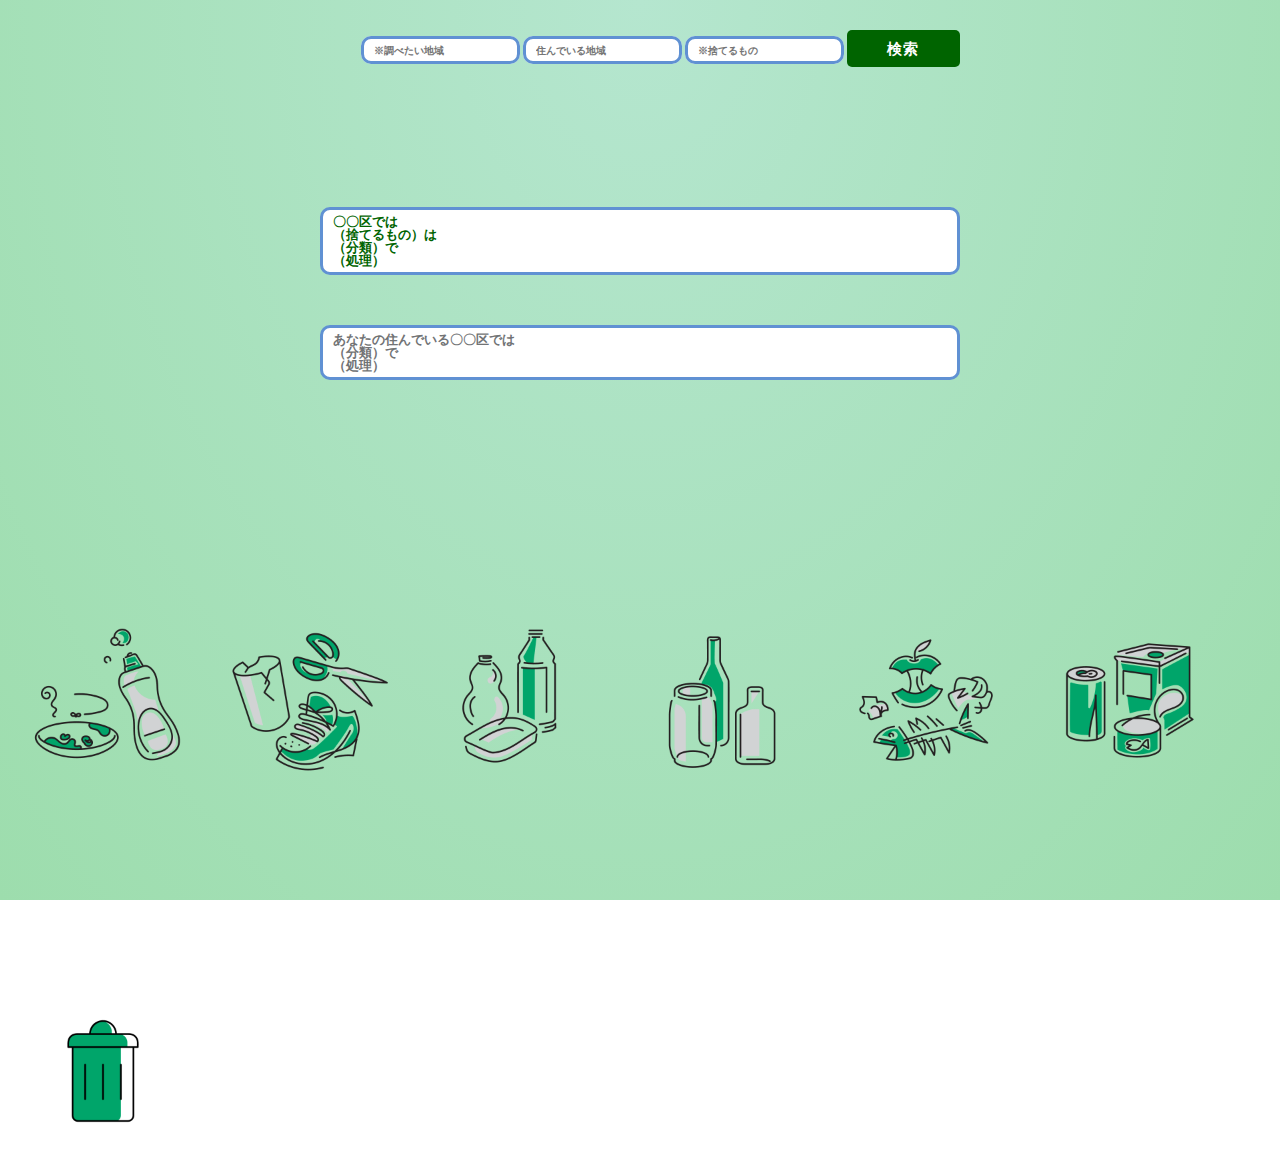
==== commit b709f889: "Rename test.html to index.html" ====
--- a/index.html
+++ b/index.html
@@ -1,98 +1,155 @@
 <!DOCTYPE html>
 <html lang="ja">
 <head>
-    <meta charset="UTF-8">
-    <meta http-equiv="X-UA-Compatible" content="IE=edge">
-    <meta name="viewport" content="width=device-width, initial-scale=1.0">
-    <title>Document</title>
-    <link href="in_style.css" rel="stylesheet" type="text/css">
-
-    <script type="text/javascript" src="script.js"></script>
+  <meta charset="UTF-8">
+  <meta http-equiv="X-UA-Compatible" content="IE=edge">
+  <meta name="viewport" content="width=device-width, initial-scale=1.0">
+  <title>Document</title>
+  <link rel="stylesheet" href="./style.css">
+  <script src="test-data.js" defer></script>
 </head>
 <body>
-  <form class="wrap">
-    <div class="hello">
-      <p><nobr><span style="color:red;">※</span>調べたい地域</nobr></p>
-      <ul class="select1">
-        <li>
-          <input class="select_close" type="radio" name="awesomeness" id="awesomeness-close" value=""/>
-          <span class="select_label select_label-placeholder">市区町村</span>
-        </li>
-        
-        <li class="select_items">
-          <input class="select_expand" type="radio" name="awesomeness" id="awesomeness-opener"/>
-          <label class="select_closeLabel" for="awesomeness-close"></label>
-          
-          <ul class="select_options">
-            <li class="select_option">
-              <input class="select_input" type="radio" name="awesomeness" id="awesomeness-toshima"/>
-              <label class="select_label" for="awesomeness-toshima">豊島区</label>
-            </li>
+  <form>
+    <div class="search-container">
+      <!-- 区を入力 -->
+      <label for="" class="box1"><input type="text" id="search-input" placeholder="※調べたい地域"></label>
+      <label for="" class="box1"><input type="text" id="search-input2" placeholder="住んでいる地域"></label>
+      <!-- ゴミの名前を入力 -->
+      <label for="" class="box2"><input type="text" id="search-input-trashName" placeholder="※捨てるもの"></label>
+
+      <input type="button" value="検索" class="btn btn--orange btn--radius btn--cubic btn--shadow" onclick="clickBtn()" />
+      <!--<input type="button" value="検索" onclick="clickBtn()" />-->
+    </div>
+    <div class="result">
+      <div class="result1">
+        <p><span id="search-result">〇〇区</span>では</p>
+        <p><span id="search-result-name">（捨てるもの）</span>は</p>
+        <p><span id="search-result-type">（分類）</span>で</p>
+        <p id="search-result-about">（処理）</p>
+      </div>
+
+      <div class="result2">
+        <p>あなたの住んでいる<span id="search-result2">〇〇区</span>では</p>
+        <p><span id="search-result-type2">（分類）</span>で</p>
+        <p id="search-result-about2">（処理）</p>
+      </div>
+    </div>
+    <img class="left" src="1245.png" width="200" height="200">
+    <img class="right" src="1139.png" width="200" height="200">
+    <img class="right" src="1140.png" width="200" height="200">
+    <img class="right" src="1144.png" width="200" height="200">
+    <img class="right" src="1137.png" width="200" height="200">
+    <img class="right" src="1138.png" width="200" height="200">
+    <img class="right" src="ic034.png" width="200" height="200">
+  </form>
+
+</body>
+</html>
     
-            <li class="select_option">
-              <input class="select_input" type="radio" name="awesomeness" id="awesomeness-shibuya"/>
-              <label class="select_label" for="awesomeness-shibuya">渋谷区</label>
-            </li>
-    
-            <li class="select_option">
-              <input class="select_input" type="radio" name="awesomeness" id="awesomeness-bunkyou"/>
-              <label class="select_label" for="awesomeness-bunkyou">文京区</label>
-            </li>
-    
-          </ul>
-          
-          <label class="select_expandLabel" for="awesomeness-opener"></label>
-        </li>
-      </ul>
-    </div>
-    <div class ="hello2">
-      <p><nobr>普段住んでいる地域</nobr></p>
-      <ul class="select2">
-        <li>
-          <input class="select2_close" type="radio" name="awesomeness2" id="awesomeness2-close" value=""/>
-          <span class="select2_label select2_label-placeholder">市区町村</span>
-        </li>
-        
-        <li class="select2_items">
-          <input class="select2_expand" type="radio" name="awesomeness2" id="awesomeness2-opener"/>
-          <label class="select2_closeLabel" for="awesomeness2-close"></label>
-          
-          <ul class="select2_options">
-            <li class="select2_option">
-              <input class="select2_input" type="radio" name="awesomeness2" id="awesomeness2-toshima"/>
-              <label class="select2_label" for="awesomeness2-toshima">豊島区</label>
-            </li>
-    
-            <li class="select2_option">
-              <input class="select2_input" type="radio" name="awesomeness2" id="awesomeness2-shibuya"/>
-              <label class="select2_label" for="awesomeness2-shibuya">渋谷区</label>
-            </li>
-    
-            <li class="select2_option">
-              <input class="select2_input" type="radio" name="awesomeness2" id="awesomeness2-bunkyou"/>
-              <label class="select2_label" for="awesomeness2-bunkyou">文京区</label>
-            </li>
-    
-          </ul>
-          
-          <label class="select2_expandLabel" for="awesomeness2-opener"></label>
-        </li>
-      </ul>
-    </div>
 
 
-   <a href="result.html" class="btn btn--orange btn--radius btn--cubic btn--shadow" >検索</a>
 
-   <!--
+  <!-- <form class="wrap">
+    <p><span style="color:red;">※</span>調べたい地域
+    <ul class="select1">
+      <li>
+        <input class="select_close" type="radio" name="awesomeness" id="awesomeness-close" value=""/>
+        <span class="select_label select_label-placeholder">市区町村</span>
+      </li>
+      
+      <li class="select_items">
+        <input class="select_expand" type="radio" name="awesomeness" id="awesomeness-opener"/>
+        <label class="select_closeLabel" for="awesomeness-close"></label>
+        
+        <ul class="select_options">
+          <li class="select_option">
+            <input class="select_input" type="radio" name="awesomeness" id="awesomeness-toshima"/>
+            <label class="select_label" for="awesomeness-toshima">豊島区</label>
+          </li>
+  
+          <li class="select_option">
+            <input class="select_input" type="radio" name="awesomeness" id="awesomeness-shibuya"/>
+            <label class="select_label" for="awesomeness-shibuya">渋谷区</label>
+          </li>
+  
+          <li class="select_option">
+            <input class="select_input" type="radio" name="awesomeness" id="awesomeness-bunkyou"/>
+            <label class="select_label" for="awesomeness-bunkyou">文京区</label>
+          </li>
+  
+        </ul>
+        
+        <label class="select_expandLabel" for="awesomeness-opener"></label>
+
+         テスト -->
+        <!-- <p>取得した値 <span id="span1"></span></p>
+        <p>捨てるゴミ <span id="trash"></span></p>
+
+        <input type="text" value="red" id="text1" maxlength="5" />
+        <input type="button" value="ボタン" onclick="getTrashName()" />
+        
+        <script>
+        function clickBtn1() {
+            const t1 = document.getElementById("text1").value;
+            document.getElementById("span1").textContent = t1;
+        }
+
+        function getName() {
+            const result = [];
+            for (const ele of test-data) {
+                result.push(ele.Name);
+            }
+            return result;
+        }
+
+        test(getName(), getTrashName) -->
+        <!-- </script>
+      </li>
+    </ul>
+    </p>
+​
+    <p>普段住んでいる地域
+    <ul class="select2">
+      <li>
+        <input class="select2_close" type="radio" name="awesomeness2" id="awesomeness2-close" value=""/>
+        <span class="select2_label select2_label-placeholder">市区町村</span>
+      </li>
+      
+      <li class="select2_items">
+        <input class="select2_expand" type="radio" name="awesomeness2" id="awesomeness2-opener"/>
+        <label class="select2_closeLabel" for="awesomeness2-close"></label>
+        
+        <ul class="select2_options">
+          <li class="select2_option">
+            <input class="selec2_input" type="radio" name="awesomeness2" id="awesomeness2-toshima"/>
+            <label class="select2_label" for="awesomeness2-toshima">豊島区</label>
+          </li>
+  
+          <li class="select2_option">
+            <input class="select2_input" type="radio" name="awesomeness2" id="awesomeness2-shibuya"/>
+            <label class="select2_label" for="awesomeness2-shibuya">渋谷区</label>
+          </li>
+  
+          <li class="select2_option">
+            <input class="select2_input" type="radio" name="awesomeness2" id="awesomeness2-bunkyou"/>
+            <label class="select2_label" for="awesomeness2-bunkyou">文京区</label>
+          </li>
+  
+        </ul>
+        
+        <label class="select2_expandLabel" for="awesomeness2-opener"></label>
+      </li>
+    </ul>
+   </p>
+​
     <div class="form-example">
-      <input type="button" onclick="location.href='result.html'" value="検索">
+      <input type="submit" value="検索">
     </div>
-    -->
-
+​
     
   </form>
   
-  <!--
+  
     <p id="target">ここの色が変わります</p>
     <form id="form1">
       <input id="sbox"  id="s" name="s" type="text" placeholder="キーワードを入力" />
@@ -103,6 +160,6 @@
       <input id="sbtn" type="submit" value="検索" />
     </form>
   <input type="button" value=" ボタン " onclick="changeColor('target');" />
-  -->
-</body>
-</html>+  --> 
+<!-- </body>
+</html>  -->
--- a/style.css
+++ b/style.css
@@ -0,0 +1,703 @@
+/*------------∞
+|  reset.css  |
+∞------------*/
+/* ∞∞ postcss ∞∞ */
+
+/* ∞∞ font ∞∞ */
+@import url(https://fonts.googleapis.com/css?family=Lato:300,900);
+body {
+  font-family: 'Lato', sans-serif;
+}
+/* ∞∞ global ∞∞ */
+  * {
+    position: relative;
+    margin: 0;
+    padding: 0;
+    box-sizing: border-box;
+    border-color: inherit;
+  }
+
+  body {
+    width: 100vw;
+    height: 100vh;
+    overflow-x: hidden;
+    overflow-y: scroll;
+    font-size: 100%;
+    font-style: normal;
+    font-weight: 300;
+    line-height: 1;
+    margin: 0;
+    padding: 0;
+  }
+  
+/* ∞∞ text styling ∞∞ */
+  h1, h2, h3, h4, h5, h6, p, em, a, b, strong {
+    font-style: normal;
+    font-weight: 300;
+  }
+
+  strong {
+    font-size: 1.15em;
+  }
+
+  small {
+    font-size: .85em;
+  }
+
+  ul,
+  ol,
+  menu {
+    list-style: none;
+  }
+
+  sub,
+  sup {
+    font-size: .75em;
+    line-height: 0;
+    position: relative;
+    vertical-align: baseline;
+  }
+  
+  sup {
+    top: -0.5em;
+  }
+  
+  sub {
+    bottom: -0.25em;
+  }
+
+  code,
+  kbd,
+  pre,
+  samp {
+    font-family: monospace, monospace;
+    font-size: 1em;
+  }
+
+  abbr[title] {
+    border-bottom: 1px dotted;
+  }
+  
+  dfn {
+    font-style: italic;
+  }
+
+/* ∞∞ form elements ∞∞ */
+  button,
+  input,
+  optgroup,
+  select1,
+  select2,
+  textarea {
+    color: inherit;
+    font: inherit;
+    margin: 0;
+    background: transparent;
+    outline: none;
+    border: none;
+    border-radius: 0;
+    -webkit-appearance: none;
+       -moz-appearance: none;
+            appearance: none;
+  }
+  
+  button,
+  select1,
+  select2 {
+    text-transform: none;
+    cursor: pointer;
+  }
+
+  button[disabled],
+  html input[disabled] {
+    cursor: default;
+  }
+  
+  fieldset {
+    border: none;
+    margin: 0;
+    padding: 0;
+    min-width: 0;
+  }
+
+  textarea {
+    resize: none;
+  }
+
+/* ∞∞ link styling ∞∞ */
+  a {
+    display: inline;
+    text-decoration: none;
+    color: inherit;
+    cursor: pointer;
+  }
+
+  a:active,
+  a:hover {
+    outline: 0;
+  }
+
+  /* a::before {
+    width: 100%;
+    height: .2rem;
+    position: absolute;
+    bottom: 0;
+    left: 0;
+    background-color: #7ac;
+  }
+
+  a:hover::before {
+    background-color: #49e;
+    height: .35rem;
+  } */
+
+/* ∞∞ hr using box ∞∞ */
+  hr {
+    border: none;
+    box-sizing: border-box;
+    height: .075rem;
+  }
+
+/* ∞∞ hidden ∞∞ */
+  [hidden],
+  template {
+    display: none;
+  }
+
+/* ∞∞ media specific ∞∞ */
+  audio:not([controls]) {
+    display: none;
+    height: 0;
+  }
+
+/* ∞∞ tables ∞∞ */
+  table {
+    border-collapse: collapse;
+    border-spacing: 0;
+    border: none;
+  }
+
+  td,
+  th {
+    margin: 0;
+    padding: 0;
+    font-weight: inherit;
+    text-align: inherit;
+  }
+
+
+/*====================================================== ∞∞ browser specific ∞∞ */
+
+/* ∞∞ IE ∞∞ */
+  article,
+  aside,
+  details,
+  figcaption,
+  figure,
+  footer,
+  header,
+  main,
+  menu,
+  nav,
+  section,
+  summary {
+    display: block;
+  }
+  
+  audio,
+  canvas,
+  progress,
+  video {
+    display: inline-block;
+    vertical-align: baseline;
+  }
+
+  a {
+    background-color: transparent;
+  }
+
+  button {
+    overflow: visible;
+  }
+
+  html {
+    -ms-text-size-adjust: 100%;
+  }
+
+  img {
+    border: none;
+  }
+
+  input[type="checkbox"],
+  input[type="radio"] {
+    box-sizing: border-box;
+    padding: 0;
+  }
+
+  legend {
+    border: none;
+    padding: 0;
+  }
+
+  mark {
+    background: #ff0;
+    color: #000;
+  }
+
+  svg:not(:root) {
+    overflow: hidden;
+  }
+
+  textarea {
+    overflow: auto;
+  }
+
+/* ∞∞ moz ∞∞ */
+  body {
+    -moz-osx-font-smoothing: grayscale;
+  }
+
+  button::-moz-focus-inner,
+  input::-moz-focus-inner {
+    border: none;
+    padding: 0;
+  }
+
+  input {
+    line-height: normal;
+  }
+
+/* ∞∞ webkit ∞∞ */
+  * {
+    -webkit-margin-before: 0;
+    -webkit-margin-after: 0;
+  }
+
+  html {
+    -webkit-text-size-adjust: 100%;
+  }
+
+  body {
+    -webkit-font-smoothing: antialiased !important;
+  }
+
+  blockquote {
+    -webkit-margin-before: 0;
+    -webkit-margin-after: 0;
+    -webkit-margin-start: 0;
+    -webkit-margin-end: 0;
+  }
+
+  fieldset {
+    -webkit-margin-start: 0;
+    -webkit-margin-end: 0;
+    -webkit-padding-before: 0;
+    -webkit-padding-start: 0;
+    -webkit-padding-end: 0;
+    -webkit-padding-after: 0;
+  }
+
+  input[type=number]::-webkit-inner-spin-button, 
+  input[type=number]::-webkit-outer-spin-button { 
+    -webkit-appearance: none; 
+    margin: 0; 
+    height: auto;
+  }
+
+  input[type="search"] {
+    -webkit-appearance: textfield;
+  }
+
+  input[type="search"]::-webkit-search-cancel-button,
+  input[type="search"]::-webkit-search-decoration,
+  progress {
+    -webkit-appearance: none;
+  }
+form {
+  width: 100%;
+  height: 100%;
+  padding-bottom: 75px;
+  /*display: flex;*/
+  /*justify-content: center;*/
+  /*align-items: center;*/
+  background-image: radial-gradient(at top, #b5e6cf, #9dddad);
+}
+
+.select1 {
+margin-top: -22px;
+  width: 225px;
+  height: 40px;
+  cursor: pointer;
+  background-color: white;
+  box-shadow: 0 2px 0 white;
+  border-radius: 2px;
+}
+
+.select2 {
+    margin-top: -22px;
+    width: 225px;
+    height: 40px;
+    cursor: pointer;
+    background-color: white;
+    box-shadow: 0 2px 0 white;
+    border-radius: 2px;
+  }
+
+.select_expand {
+    width: 0;
+    height: 40px;
+    position: absolute;
+    top: 0;
+    right: 0;
+  }
+
+.select2_expand {
+    width: 0;
+    height: 40px;
+    position: absolute;
+    top: 0;
+    right: 0;
+  }
+
+.select_expand::after {
+      content: '\003E';
+      position: absolute;
+      top: 50%;
+      right: 0;
+      transform: translate(-50%, -50%) rotate(90deg) scaleY(1.75);
+      color: #3e3e3e;
+      font-size: 28px;
+      pointer-events: none;
+      z-index: 2;
+      transition: all 250ms cubic-bezier(.4,.25,.3,1);
+      opacity: .6;
+    }
+.select2_expand::after {
+    content: '\003E';
+    position: absolute;
+    top: 50%;
+    right: 0;
+    transform: translate(-50%, -50%) rotate(90deg) scaleY(1.75);
+    color: #3e3e3e;
+    font-size: 28px;
+    pointer-events: none;
+    z-index: 2;
+    transition: all 250ms cubic-bezier(.4,.25,.3,1);
+    opacity: .6;
+    }
+.wrap{
+    display:flex;
+    flex-flow:column;
+}
+
+.select_expand:hover::after {opacity: 1}
+.select2_expand:hover::after {opacity: 1}
+
+.select_expand:checked::after {transform: translate(-50%, -50%) rotate(90deg) scaleX(-1) scaleY(1.75);}
+.select2_expand:checked::after {transform: translate(-50%, -50%) rotate(90deg) scaleX(-1) scaleY(1.75);}
+
+.select_expandLabel {
+    display: block;
+    width: 100%;
+    height: 40px;
+    position: absolute;
+    top: 0;
+    left: 0;
+    cursor: pointer;
+  }
+.select2_expandLabel {
+    display: block;
+    width: 100%;
+    height: 40px;
+    position: absolute;
+    top: 0;
+    left: 0;
+    cursor: pointer;
+}
+
+.select_close {display: none}
+.select2_close {display: none}
+
+.select_closeLabel {
+    width: 100vw;
+    height: 100vh;
+    position: fixed;
+    top: 0;
+    left: 0;
+    display: none;
+  }
+  .select2_closeLabel {
+    width: 100vw;
+    height: 100vh;
+    position: fixed;
+    top: 0;
+    left: 0;
+    display: none;
+  }
+
+.select_items,
+.select2_items {
+    width: 100%;
+    position: absolute;
+    top: 0;
+    left: 0;
+    border: 2px solid #2fb5d1;
+    border-radius: 2px;
+    padding-top: 40px;
+  }
+
+
+.select_input {display: none}
+.select2_input {display: none}
+
+.select_label {
+    transition: all 250ms cubic-bezier(.4,.25,.3,1);
+    display: block;
+    height: 0;
+    font-size: 1.2rem;
+    line-height: 40px;
+    overflow: hidden;
+    color: #3e3e3e;
+    background-color: #fff;
+    cursor: pointer;
+    padding-left: 20px;
+  }
+  .select2_label {
+    transition: all 250ms cubic-bezier(.4,.25,.3,1);
+    display: block;
+    height: 0;
+    font-size: 1.2rem;
+    line-height: 40px;
+    overflow: hidden;
+    color: #3e3e3e;
+    background-color: #fff;
+    cursor: pointer;
+    padding-left: 20px;
+  }
+
+.select_label-placeholder {
+      height: 40px;
+      vertical-align: middle;
+      position: absolute;
+      top: 0;
+      left: 0;
+      opacity: .6;
+      background-color: transparent;
+    }
+
+.select2_label-placeholder {
+    height: 40px;
+    vertical-align: middle;
+    position: absolute;
+    top: 0;
+    left: 0;
+    opacity: .6;
+    background-color: transparent;
+}
+
+.select_expand:checked + .select_closeLabel {
+      display: block;
+    }
+.select2_expand:checked + .select2_closeLabel {
+    display: block;
+    
+    }
+
+.select_expand:checked + .select_closeLabel + .select_options .select_label {
+          height: 40px;
+        }
+.select2_expand:checked + .select2_closeLabel + .select2_options .select2_label {
+    height: 40px;
+    }
+
+.select_expand:checked + .select_closeLabel + .select_options .select_label:hover {background-color: #f7f7f7}
+.select2_expand:checked + .select2_closeLabel + .select2_options .select2_label:hover {background-color: #f7f7f7}
+
+.select_expand:checked + .select_closeLabel + .select_options + .select_expandLabel {display: none}
+.select2_expand:checked + .select2_closeLabel + .select2_options + .select2_expandLabel {display: none}
+
+.select_input:checked + .select_label {
+    height: 40px;
+    margin-top: -40px;
+  }
+
+  .select2_input:checked + .select2_label {
+    height: 40px;
+    margin-top: -40px;
+  }
+
+
+form.form-example {
+    display: table;
+}
+
+div.form-example {
+    display: table-row;
+}
+
+div.hello2,
+div.hello{
+    margin-top: 150px;
+}
+*,
+*:before,
+*:after {
+  -webkit-box-sizing: inherit;
+  box-sizing: inherit;
+}
+
+html {
+  -webkit-box-sizing: border-box;
+  box-sizing: border-box;
+  font-size: 62.5%;/*rem算出をしやすくするために*/
+}
+
+.btn,
+a.btn,
+button.btn {
+  font-size: 1.6rem;
+  font-weight: 700;
+  line-height: 1.5;
+  position: relative;
+  display: inline-block;
+  padding: 0.7rem 4rem;
+  cursor: pointer;
+  -webkit-user-select: none;
+  -moz-user-select: none;
+  -ms-user-select: none;
+  user-select: none;
+  -webkit-transition: all 0.3s;
+  transition: all 0.3s;
+  text-align: center;
+  /*vertical-align: middle;*/
+  text-decoration: none;
+  letter-spacing: 0.1em;
+  color: #212529;
+  border-radius: 0.5rem;
+}
+
+.btn--orange,
+a.btn--orange{
+  color: #fff;
+  background-color:#006400;
+  margin-top:150px;
+  font-size: 1.5rem;
+}
+.btn--orange:hover,
+a.btn--orange:hover {
+  color: #fff;
+  background: #006400;
+}
+a.btn--radius {
+    border-radius: 100vh;
+ }
+ a.btn--shadow {
+  -webkit-box-shadow: 0 3px 5px rgba(0, 0, 0, .3);
+  box-shadow: 0 3px 5px rgba(0, 0, 0, .3);
+}
+/*pはindex.htmlを使うときはコメントアウト外す必要がある*/
+p {
+    /*text-align: left;
+    left:-300px;*/
+    font-size: 1.3rem;
+    font-weight:bold;/*太字*/
+    font-family: 'M PLUS Rounded 1c', sans-serif;
+  }
+  .box1 {
+    padding: 0.5em 1em;
+    /*margin: 2em 0;*/
+    font-weight: bold;
+    color: #6091d3;/*文字色*/
+    background: #FFF;
+    border: solid 3px #6091d3;/*線*/
+    border-radius: 10px;/*角の丸み*/
+}
+.box2{
+  padding: 0.5em 1em;
+    /*margin: 2em 0;*/
+    font-weight: bold;
+    color: #6091d3;/*文字色*/
+    background: #FFF;
+    border: solid 3px #6091d3;/*線*/
+    border-radius: 10px;/*角の丸み*/
+}
+.search-container{
+  position: relative; /* 今の位置を基準 */
+top: -120px; /* 上から10px */
+left: 20px; /* 左から20px */
+text-align: center;
+}
+
+.result{
+  margin-top: 20px;
+}
+
+.result1 {
+  padding: 0.5em 1em;
+  margin: 2em 0;
+  font-weight: bold;
+  color: #006400;/*文字色*/
+  background: #FFF;
+  border: solid 3px #6091d3;/*線*/
+  border-radius: 10px;/*角の丸み*/
+  width: 50%;
+  height: 60%;
+  margin-left: auto;
+    margin-right: auto;
+
+}
+.result1 p {
+  margin: 0; 
+  padding: 0;
+}
+
+.result2 {
+  padding: 0.5em 1em;
+  margin: 50px 0;
+  font-weight: bold;
+  color: #717375;/*文字色*/
+  background: #FFF;
+  border: solid 3px #6091d3;/*線*/
+  border-radius: 10px;/*角の丸み*/
+  width: 50%;
+  height: 60%;
+  margin-left: auto;
+    margin-right: auto;
+}
+.result2 p {
+  margin: 0; 
+  padding: 0;
+}
+  
+  /*
+  .search-input{
+    border: solid 2px #2fb5d1;
+    position: absolute;
+    top: 0;
+    right: 0;
+    bottom: 0;
+    left: 0;
+    margin: auto;
+    width: 60px;
+    height: 20px;
+  }
+
+  .search-input-trash{
+    border: solid 2px #2fb5d1;
+    position: absolute;
+    top: 0;
+    right: 0;
+    bottom: 0;
+    left: 0;
+    margin: auto;
+    width: 60px;
+    height: 20px;s
+  }*/
+  img{
+    margin-left: 3px;
+    margin-top: 170px;
+  }
+  /*.right{
+    margin-left: auto;
+    margin-right: 0;
+  }*/